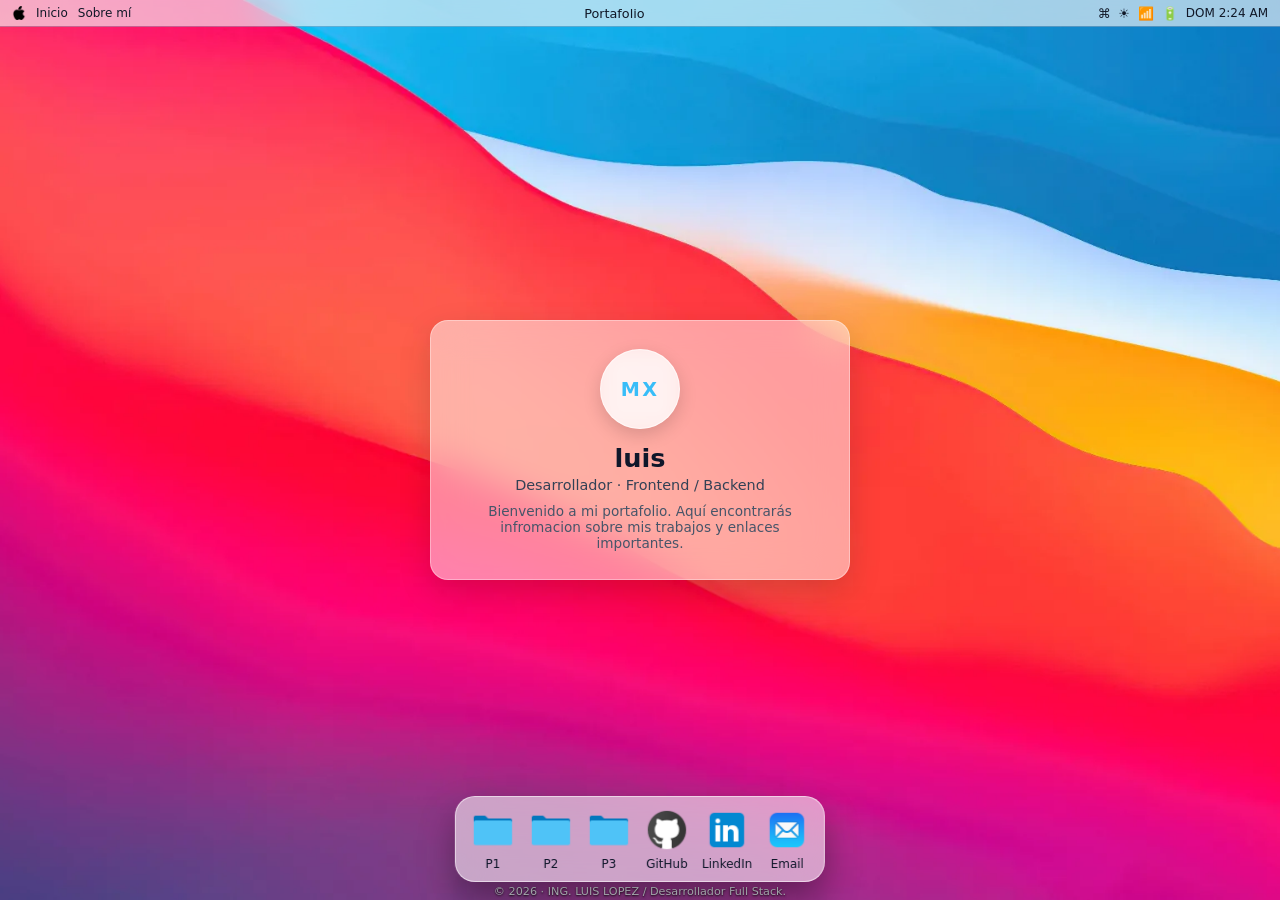
==== index.html @ 80c305e9 "Add files via upload" ====
<!DOCTYPE html>
<html lang="es">

<head>
    <meta charset="UTF-8" />
    <meta name="viewport" content="width=device-width, initial-scale=1.0" />
    <title>Portafolio - Ing. Luis Lopez</title>
    <link rel="stylesheet" href="style.css" />
</head>

<body>
    <div class="desktop">

        <!-- Barra superior tipo macOS (sin logos) -->
        <header class="menu-bar">
            <div class="menu-left">
                <span class="menu-logo"></span>
                <span class="menu-item">Inicio</span>
                <!-- 
                <span class="menu-item">Proyects</span> 
                -->
                <!-- botón que abre ventana "Sobre mí" -->
                <button class="menu-item menu-about-btn" type="button">
                    Sobre mí
                </button>
            </div>

            <div class="menu-center">
                <span class="menu-title">Portafolio</span>
            </div>

            <div class="menu-right">
                <span class="menu-icon">⌘</span>
                <span class="menu-icon">☀︎</span>
                <!--        <span id="theme-toggle" class="menu-icon" style="cursor:pointer;">☀︎</span> -->
                <span class="menu-icon">📶</span>
                <span class="menu-icon">🔋</span>
                <span id="clock" class="menu-clock"></span>
            </div>
        </header>

        <!-- Área central del escritorio -->
        <main class="desktop-area">
            <div class="profile-card">
                <div class="avatar">
                    <span>MX</span>
                </div>
                <h1 class="username">luis</h1>
                <p class="role">Desarrollador · Frontend / Backend</p>
                <p class="description">
                    Bienvenido a mi portafolio. Aquí encontrarás infromacion sobre mis trabajos
                    y enlaces importantes.
                </p>
            </div>
        </main>

        <!-- VENTANA: PROYECTO -->


        <section id="app-window-project" class="app-window hidden" data-window="project">
            <header class="app-window-header">
                <div class="traffic-lights">
                    <button class="traffic-btn app-window-btn-close"></button>
                    <button class="traffic-btn app-window-btn-min"></button>
                    <button class="traffic-btn app-window-btn-max"></button>
                </div>
                <div class="app-window-title">Proyecto</div>
            </header>
            <div class="app-window-body">
                <p>Contenido del proyecto...</p>
            </div>
        </section>



        <!-- -->
        <!-- VENTANA: SOBRE MÍ -->
        <section id="app-window-about" class="app-window hidden" data-window="about">
            <header class="app-window-header">
                <div class="traffic-lights">
                    <button class="traffic-btn app-window-btn-close"></button>
                    <button class="traffic-btn app-window-btn-min"></button>
                    <button class="traffic-btn app-window-btn-max"></button>
                </div>
                <div class="app-window-title">Sobre mí</div>
            </header>
            <div class="app-window-body">
                <p><strong>Hola, soy el Ingeniero Luis Lopez con 7 años de trayectoria en desarrollo de software
                        desde 2018.</strong></p>
                <p>
                    Soy Ingeniero en Sistemas con más de 7 años de experiencia en desarrollo de software, iniciando mi
                    trayectoria en 2018. Me desempeño como Desarrollador Full Stack, combinando diseño frontend,
                    programación backend y gestión de bases de datos tanto relacionales como no relacionales.
                    <br>
                    He trabajado en la creación y optimización de aplicaciones de distintas escalas, desde herramientas
                    internas hasta plataformas completas para usuarios finales. También cuento con experiencia en
                    entornos cloud y en el despliegue de soluciones escalables y seguras.
                    <br>
                    Familiarizado con metodologías ágiles como Scrum y Kanban, me adapto con facilidad a equipos
                    multidisciplinarios y a proyectos dinámicos. Me caracterizo por una mentalidad analítica orientada a
                    la resolución de problemas, el uso de buenas prácticas y la entrega de soluciones eficientes.
                    <br>
                    Mi objetivo es aportar tecnología que genere valor real, impulsando el crecimiento de los proyectos
                    mediante productos funcionales, modernos y de alto rendimiento.
                    <br>
                </p>


            </div>
        </section>

        <!-- Dock inferior tipo macOS -->
        <nav class="dock">
            <!-- Proyectos que abren la MISMA ventana -->
            <a class="dock-item open-project-window" href="#" data-project-id="p1">
                <span class="dock-icon">
                    <img src="carpeta.png">
                </span>

                <span class="dock-label">P1</span>
            </a>

            <a class="dock-item open-project-window" href="#" data-project-id="p2">
                <span class="dock-icon">
                    <img src="carpeta.png">
                </span>
                <span class="dock-label">P2</span>
            </a>

            <a class="dock-item open-project-window" href="#" data-project-id="p3">
                <span class="dock-icon">
                    <img src="carpeta.png">
                </span>
                <span class="dock-label">P3</span>
            </a>

            <a class="dock-item" href="https://github.com/Luis-Lopez-99" target="_blank">
                <span class="dock-icon">
                    <img src="hub2.png">
                </span>
                <span class="dock-label">GitHub</span>
            </a>

            <a class="dock-item" href="https://www.linkedin.com/in/luis-eduardo-lopez-ake-96a622184" target="_blank">
                 <span class="dock-icon">
                    <img src="linkedin.png">
                </span>
                <span class="dock-label">LinkedIn</span>
            </a>

            <a class="dock-item" href="mailto:luislopez.job99@gmail.com">
                 <span class="dock-icon">
                    <img src="correo.png">
                </span>
                <span class="dock-label">Email</span>
            </a>
        </nav>



    </div>

    <footer class="footer">
        © <span id="year"></span> · ING. LUIS LOPEZ / Desarrollador Full Stack.
    </footer>

    <script src="script.js"></script>
</body>

</html>
---- style.css ----
*,
*::before,
*::after {
  box-sizing: border-box;
  margin: 0;
  padding: 0;
}

:root {
  --text-main: #f9fafb;
  --text-muted: #e5e7eb;
  --shadow-strong: 0 18px 45px rgba(0, 0, 0, 0.8);
  --shadow-strong-active: 0 24px 60px rgba(0, 0, 0, 0.95);
  --glass-dark: rgba(15, 23, 42, 0.75);
  --glass-light: rgba(243, 244, 246, 0.65);
  --accent: #38bdf8;
  --dock-bg: rgba(15, 23, 42, 0.9);
}

html,
body {
  height: 100%;
}

body {
  font-family: system-ui, -apple-system, BlinkMacSystemFont, "SF Pro Text",
    "Segoe UI", sans-serif;
  color: var(--text-main);
  background: #020617;
}

.hidden {
  display: none;
}

/* Desktop completo */
.desktop {
  position: relative;
  min-height: 100vh;
  display: flex;
  flex-direction: column;

  /* Imagen de fondo FULL screen */
  background-image: url("fondo_optimized.webp");
  background-size: cover;        /* Ajusta la imagen siempre al tamaño completo */
  background-position: center;   /* Centra la parte más importante */
  background-repeat: no-repeat;  /* Evita repetición */
  background-attachment: fixed;  /* Mantiene el fondo fijo (opcional estilo macOS) */
}


/* Barra superior estilo macOS */
.menu-bar {
  position: fixed;
  top: 0;
  left: 0;
  right: 0;
  height: 26px;
  display: flex;
  align-items: center;
  justify-content: space-between;
  padding: 0 12px;
  font-size: 0.75rem;
  color: #111827;
  background: var(--glass-light);
  backdrop-filter: blur(16px);
  -webkit-backdrop-filter: blur(16px);
  box-shadow: 0 1px 0 rgba(148, 163, 184, 0.5);
  z-index: 20;
}

.menu-left,
.menu-center,
.menu-right {
  display: flex;
  align-items: center;
}

.menu-left {
  gap: 10px;
}

.menu-center {
  flex: 1;
  justify-content: center;
  pointer-events: none;
}

.menu-right {
  gap: 8px;
}

.menu-logo {
  width: 14px;            /* ajusta el tamaño como quieras */
  height: 14px;
  background-image: url("icono.png");
  background-size: cover;
  background-position: center;
  background-repeat: no-repeat;
  border-radius: 4px;     /* quítale lo redondo, o ponlo 50% si quieres redondo */
  box-shadow: none;       /* puedes dejar sombra si quieres */
}
.menu-item {
  cursor: default;
  user-select: none;
  background: none;
  border: none;
  color: #111827;
  font: inherit;
  padding: 0;
}

.menu-item.menu-about-btn {
  cursor: pointer;
}

.menu-title {
  font-weight: 500;
  font-size: 0.8rem;
  color: #111827;
}

.menu-icon {
  font-size: 0.8rem;
}

.menu-clock {
  font-variant-numeric: tabular-nums;
}

/* Área central del escritorio */
.desktop-area {
  flex: 1;
  display: flex;
  align-items: center;
  justify-content: center;
  padding-top: 80px;
  padding-bottom: 80px;
}

/* Tarjeta central con info */
/* Profile Card clara estilo Big Sur */
.profile-card {
  background: rgba(255, 255, 255, 0.50);
  backdrop-filter: blur(18px);
  -webkit-backdrop-filter: blur(18px);

  padding: 28px 32px;
  border-radius: 18px;
  box-shadow: 0 12px 32px rgba(0,0,0,0.15);
  border: 1px solid rgba(255, 255, 255, 0.35);
  max-width: 420px;
  text-align: center;

  color: #111827; /* Texto oscuro */
}


/* Avatar claro */
.avatar {
  width: 80px;
  height: 80px;
  margin: 0 auto 14px;
  border-radius: 999px;
  border: 1px solid rgba(255, 255, 255, 0.6);

  background: rgba(255, 255, 255, 0.7);
  backdrop-filter: blur(10px);
  -webkit-backdrop-filter: blur(10px);
  
  box-shadow: 0 6px 18px rgba(0,0,0,0.15);
  display: flex;
  align-items: center;
  justify-content: center;
}



.avatar span {
  font-size: 1.2rem;
  letter-spacing: 0.12em;
  text-transform: uppercase;
  color: var(--accent);
  font-weight: 600;
}

.username {
  font-size: 1.6rem;
  margin-bottom: 4px;
  color: #0f172a; /* gris muy oscuro */
  font-weight: 600;
}

.role {
  font-size: 0.9rem;
  color: #334155; /* gris suave */
  margin-bottom: 10px;
}

.description {
  font-size: 0.85rem;
  color: #475569; /* gris intermedio */
}


/* Ventanas tipo macOS */
/* Ventana clara estilo macOS Big Sur */
.app-window {
  position: fixed;
  top: 50%;
  left: 50%;
  transform: translate(-50%, -50%);
  width: min(640px, 90vw);

  /* Opción A clara */
  background: rgba(255, 255, 255, 0.55);
  backdrop-filter: blur(20px);
  -webkit-backdrop-filter: blur(20px);

  border-radius: 14px;
  border: 1px solid rgba(255, 255, 255, 0.35);
  box-shadow: 0 12px 32px rgba(0, 0, 0, 0.25);

  overflow: hidden;
  z-index: 25;
  transition: box-shadow 0.15s, border-color 0.15s;
}


.app-window.active {
  box-shadow: var(--shadow-strong-active);
  border-color: var(--accent);
}

/* Header claro con transparencia */
.app-window-header {
  display: flex;
  align-items: center;
  justify-content: space-between;
  padding: 6px 12px;

  background: rgba(255, 255, 255, 0.35);
  backdrop-filter: blur(25px);
  -webkit-backdrop-filter: blur(25px);

  border-bottom: 1px solid rgba(255, 255, 255, 0.35);
  cursor: move;
}


.traffic-lights {
  display: flex;
  align-items: center;
  gap: 6px;
}

.traffic-btn {
  width: 11px;
  height: 11px;
  border-radius: 999px;
  border: none;
  padding: 0;
  cursor: pointer;
}

.app-window-btn-close {
  background: #f87171;
}

.app-window-btn-min {
  background: #fbbf24;
}

.app-window-btn-max {
  background: #34d399;
}

.app-window-title {
  flex: 1;
  text-align: center;
  font-size: 0.8rem;
  color: #e5e7eb;
  pointer-events: none;
}

.app-window-body {
  padding: 18px 20px 22px;
  font-size: 0.9rem;
  color: #1f2937; /* gris oscuro elegante */
  line-height: 1.5;
}


/* Minimizada (estado final) */
.app-window.minimized {
  display: none;
}

/* Animación de minimizar */
.app-window.anim-minimize {
  transform: translate(-50%, -50%) scale(0.85) translateY(40px);
  opacity: 0;
  transition: transform 0.18s ease-in, opacity 0.18s ease-in;
}

/* Maximizadas */
.app-window.maximized {
  width: 100vw !important;
  height: calc(100vh - 40px) !important;
  top: 40px !important;
  left: 0 !important;
  transform: none !important;
  border-radius: 0 !important;
}

/* Mientras se arrastra */
.app-window.dragging {
  transition: none !important;
}
/* Dock claro estilo Big Sur */
.dock {
  position: fixed;
  bottom: 18px;
  left: 50%;
  transform: translateX(-50%);
  padding: 10px 14px;
  border-radius: 20px;

  background: rgba(255, 255, 255, 0.55);
  backdrop-filter: blur(22px);
  -webkit-backdrop-filter: blur(22px);

  border: 1px solid rgba(255, 255, 255, 0.55);
  display: flex;
  align-items: flex-end;
  gap: 12px;
  box-shadow: 0 18px 35px rgba(0, 0, 0, 0.35);
  z-index: 15;
}

.dock-item {
  display: flex;
  flex-direction: column;
  align-items: center;
  gap: 4px;
  text-decoration: none;
  color: #0f172a; /* texto oscuro */
  font-size: 0.75rem;
  transition: transform 0.15s ease-out, color 0.15s ease-out;
}

.dock-icon {
  width: 46px;
  height: 46px;
  border-radius: 12px;    /* opcional: puedes cambiarlo según el icono */
  display: flex;
  align-items: center;
  justify-content: center;
  background: transparent;   /* ← elimina el fondo */
  border: none;              /* ← elimina el borde */
  padding: 0;
}


.dock-item:hover {
  transform: translateY(-10px) scale(1.08);
  color: #2563eb; /* azul macOS */
}

/* Footer */
.footer {
  position: fixed;
  bottom: 2px;
  left: 0;
  right: 0;
  text-align: center;
  font-size: 0.7rem;
  color: #d1d5db;
  text-shadow: 0 1px 2px rgba(0, 0, 0, 0.9);
}

/* Responsivo */
@media (max-width: 640px) {
  .menu-bar {
    font-size: 0.7rem;
    padding: 0 8px;
  }

  .profile-card {
    margin: 0 16px;
    padding: 22px 18px;
  }

  .dock {
    padding: 8px 10px;
  }

  .dock-icon {
    width: 40px;
    height: 40px;
  }

  .username {
    font-size: 1.4rem;
  }
}


.dock-icon img {
  width: 100%;
  height: 100%;
  object-fit: contain;   /* o "cover" si quieres que llene el cuadro */
  border-radius: 8px;/* opcional */
  pointer-events: none;  /* evita clics raros */
}
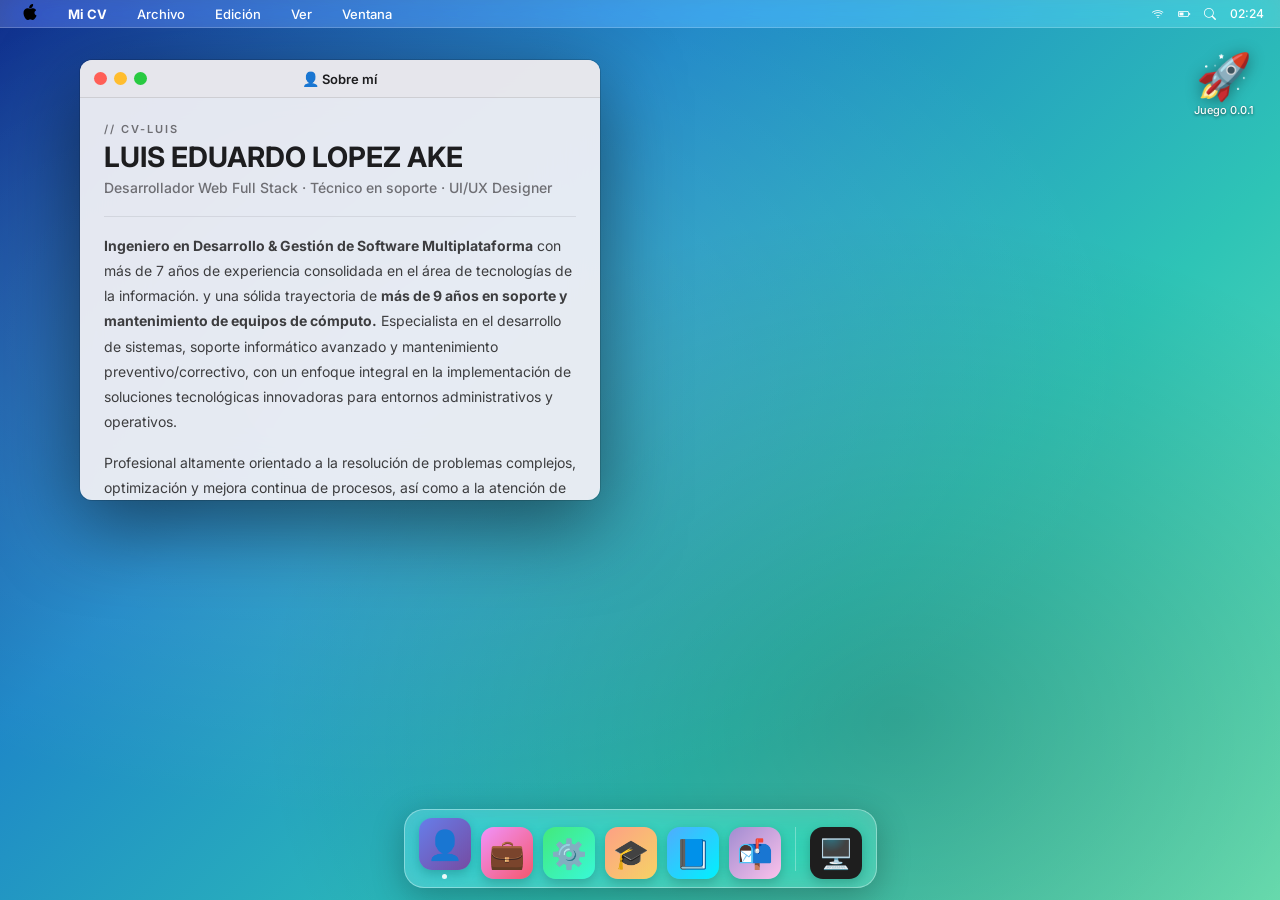
==== commit 769df451: "upgrade index" ====
--- a/index.html
+++ b/index.html
@@ -1,170 +1,2111 @@
-<!DOCTYPE html>
-<html lang="es">
-
-<head>
-    <meta charset="UTF-8" />
-    <meta name="viewport" content="width=device-width, initial-scale=1.0" />
-    <title>Portafolio - Ing. Luis Lopez</title>
-    <link rel="stylesheet" href="style.css" />
-</head>
-
-<body>
-    <div class="desktop">
-
-        <!-- Barra superior tipo macOS (sin logos) -->
-        <header class="menu-bar">
-            <div class="menu-left">
-                <span class="menu-logo"></span>
-                <span class="menu-item">Inicio</span>
-                <!-- 
-                <span class="menu-item">Proyects</span> 
-                -->
-                <!-- botón que abre ventana "Sobre mí" -->
-                <button class="menu-item menu-about-btn" type="button">
-                    Sobre mí
-                </button>
-            </div>
-
-            <div class="menu-center">
-                <span class="menu-title">Portafolio</span>
-            </div>
-
-            <div class="menu-right">
-                <span class="menu-icon">⌘</span>
-                <span class="menu-icon">☀︎</span>
-                <!--        <span id="theme-toggle" class="menu-icon" style="cursor:pointer;">☀︎</span> -->
-                <span class="menu-icon">📶</span>
-                <span class="menu-icon">🔋</span>
-                <span id="clock" class="menu-clock"></span>
-            </div>
-        </header>
-
-        <!-- Área central del escritorio -->
-        <main class="desktop-area">
-            <div class="profile-card">
-                <div class="avatar">
-                    <span>MX</span>
-                </div>
-                <h1 class="username">luis</h1>
-                <p class="role">Desarrollador · Frontend / Backend</p>
-                <p class="description">
-                    Bienvenido a mi portafolio. Aquí encontrarás infromacion sobre mis trabajos
-                    y enlaces importantes.
-                </p>
-            </div>
-        </main>
-
-        <!-- VENTANA: PROYECTO -->
-
-
-        <section id="app-window-project" class="app-window hidden" data-window="project">
-            <header class="app-window-header">
-                <div class="traffic-lights">
-                    <button class="traffic-btn app-window-btn-close"></button>
-                    <button class="traffic-btn app-window-btn-min"></button>
-                    <button class="traffic-btn app-window-btn-max"></button>
-                </div>
-                <div class="app-window-title">Proyecto</div>
-            </header>
-            <div class="app-window-body">
-                <p>Contenido del proyecto...</p>
-            </div>
-        </section>
-
-
-
-        <!-- -->
-        <!-- VENTANA: SOBRE MÍ -->
-        <section id="app-window-about" class="app-window hidden" data-window="about">
-            <header class="app-window-header">
-                <div class="traffic-lights">
-                    <button class="traffic-btn app-window-btn-close"></button>
-                    <button class="traffic-btn app-window-btn-min"></button>
-                    <button class="traffic-btn app-window-btn-max"></button>
-                </div>
-                <div class="app-window-title">Sobre mí</div>
-            </header>
-            <div class="app-window-body">
-                <p><strong>Hola, soy el Ingeniero Luis Lopez con 7 años de trayectoria en desarrollo de software
-                        desde 2018.</strong></p>
-                <p>
-                    Soy Ingeniero en Sistemas con más de 7 años de experiencia en desarrollo de software, iniciando mi
-                    trayectoria en 2018. Me desempeño como Desarrollador Full Stack, combinando diseño frontend,
-                    programación backend y gestión de bases de datos tanto relacionales como no relacionales.
-                    <br>
-                    He trabajado en la creación y optimización de aplicaciones de distintas escalas, desde herramientas
-                    internas hasta plataformas completas para usuarios finales. También cuento con experiencia en
-                    entornos cloud y en el despliegue de soluciones escalables y seguras.
-                    <br>
-                    Familiarizado con metodologías ágiles como Scrum y Kanban, me adapto con facilidad a equipos
-                    multidisciplinarios y a proyectos dinámicos. Me caracterizo por una mentalidad analítica orientada a
-                    la resolución de problemas, el uso de buenas prácticas y la entrega de soluciones eficientes.
-                    <br>
-                    Mi objetivo es aportar tecnología que genere valor real, impulsando el crecimiento de los proyectos
-                    mediante productos funcionales, modernos y de alto rendimiento.
-                    <br>
-                </p>
-
-
-            </div>
-        </section>
-
-        <!-- Dock inferior tipo macOS -->
-        <nav class="dock">
-            <!-- Proyectos que abren la MISMA ventana -->
-            <a class="dock-item open-project-window" href="#" data-project-id="p1">
-                <span class="dock-icon">
-                    <img src="carpeta.png">
-                </span>
-
-                <span class="dock-label">P1</span>
-            </a>
-
-            <a class="dock-item open-project-window" href="#" data-project-id="p2">
-                <span class="dock-icon">
-                    <img src="carpeta.png">
-                </span>
-                <span class="dock-label">P2</span>
-            </a>
-
-            <a class="dock-item open-project-window" href="#" data-project-id="p3">
-                <span class="dock-icon">
-                    <img src="carpeta.png">
-                </span>
-                <span class="dock-label">P3</span>
-            </a>
-
-            <a class="dock-item" href="https://github.com/Luis-Lopez-99" target="_blank">
-                <span class="dock-icon">
-                    <img src="hub2.png">
-                </span>
-                <span class="dock-label">GitHub</span>
-            </a>
-
-            <a class="dock-item" href="https://www.linkedin.com/in/luis-eduardo-lopez-ake-96a622184" target="_blank">
-                 <span class="dock-icon">
-                    <img src="linkedin.png">
-                </span>
-                <span class="dock-label">LinkedIn</span>
-            </a>
-
-            <a class="dock-item" href="mailto:luislopez.job99@gmail.com">
-                 <span class="dock-icon">
-                    <img src="correo.png">
-                </span>
-                <span class="dock-label">Email</span>
-            </a>
-        </nav>
-
-
-
-    </div>
-
-    <footer class="footer">
-        © <span id="year"></span> · ING. LUIS LOPEZ / Desarrollador Full Stack.
-    </footer>
-
-    <script src="script.js"></script>
-</body>
-
+<!DOCTYPE html>
+<html lang="es">
+
+<head>
+  <meta charset="UTF-8" />
+  <meta name="viewport" content="width=device-width, initial-scale=1.0, maximum-scale=1.0" />
+  <title>Mi CV — macOS</title>
+  <link href="https://fonts.googleapis.com/css2?family=Inter:wght@300;400;500;600;700;800&display=swap"
+    rel="stylesheet" />
+  <link href="https://cdn.jsdelivr.net/npm/bootstrap-icons@1.11.3/font/bootstrap-icons.min.css" rel="stylesheet" />
+  <style>
+    * {
+      margin: 0;
+      padding: 0;
+      box-sizing: border-box;
+      -webkit-tap-highlight-color: transparent;
+    }
+
+    body {
+      font-family: 'Inter', -apple-system, BlinkMacSystemFont, sans-serif;
+      background: #1d1d1f;
+      height: 100dvh;
+      overflow: hidden;
+      display: flex;
+      flex-direction: column;
+    }
+
+    /* ══════════════════════════════
+     WALLPAPER
+  ══════════════════════════════ */
+    .wallpaper {
+      position: fixed;
+      inset: 0;
+      background: linear-gradient(135deg, #0b2a8a, #1e88c7, #2ec4b6, #6ee7b7);
+      z-index: 0;
+    }
+
+    .wallpaper::after {
+      content: '';
+      position: absolute;
+      inset: 0;
+      background: radial-gradient(ellipse at 30% 40%, rgba(255, 255, 255, 0.15) 0%, transparent 60%),
+        radial-gradient(ellipse at 70% 80%, rgba(0, 0, 0, 0.2) 0%, transparent 50%);
+    }
+
+    /* ══════════════════════════════
+     MENU BAR (desktop)
+  ══════════════════════════════ */
+    .menubar {
+      position: relative;
+      z-index: 1000;
+      background: rgba(255, 255, 255, 0.18);
+      backdrop-filter: blur(20px) saturate(180%);
+      -webkit-backdrop-filter: blur(20px) saturate(180%);
+      border-bottom: 1px solid rgba(255, 255, 255, 0.2);
+      height: 28px;
+      display: flex;
+      align-items: center;
+      justify-content: space-between;
+      padding: 0 16px;
+      color: white;
+      font-size: 13px;
+      font-weight: 500;
+      flex-shrink: 0;
+    }
+
+    .menubar-left {
+      display: flex;
+      align-items: center;
+      gap: 18px;
+    }
+
+    .menubar-right {
+      display: flex;
+      align-items: center;
+      gap: 14px;
+      font-size: 12px;
+    }
+
+    .menubar-item {
+      cursor: default;
+      padding: 2px 6px;
+      border-radius: 4px;
+      transition: background 0.15s;
+      white-space: nowrap;
+    }
+
+    .menubar-item:hover {
+      background: rgba(255, 255, 255, 0.2);
+    }
+
+    .menubar-item.bold {
+      font-weight: 700;
+    }
+
+    #clock {
+      font-size: 12px;
+      font-weight: 500;
+    }
+
+    /* ══════════════════════════════
+     DESKTOP AREA
+  ══════════════════════════════ */
+    .desktop {
+      position: relative;
+      z-index: 1;
+      flex: 1;
+      overflow: hidden;
+    }
+
+    /* Desktop icons (visible on desktop only) */
+    .desktop-icons {
+      position: absolute;
+      top: 20px;
+      right: 20px;
+      display: flex;
+      flex-direction: column;
+      gap: 10px;
+      align-items: center;
+    }
+
+    .desktop-icon {
+      display: flex;
+      flex-direction: column;
+      align-items: center;
+      gap: 4px;
+      cursor: pointer;
+      padding: 6px;
+      border-radius: 8px;
+      transition: background 0.15s;
+      width: 72px;
+    }
+
+    .desktop-icon:hover {
+      background: rgba(255, 255, 255, 0.15);
+    }
+
+    .desktop-icon:active {
+      background: rgba(255, 255, 255, 0.25);
+    }
+
+    .desktop-icon .icon-img {
+      font-size: 2.8rem;
+      line-height: 1;
+      filter: drop-shadow(0 2px 8px rgba(0, 0, 0, 0.4));
+    }
+
+    .desktop-icon .icon-label {
+      font-size: 11px;
+      color: white;
+      text-shadow: 0 1px 3px rgba(0, 0, 0, 0.6);
+      text-align: center;
+      font-weight: 500;
+    }
+
+    /* ══════════════════════════════
+     WINDOWS (desktop)
+  ══════════════════════════════ */
+    .window {
+      position: absolute;
+      background: rgba(240, 240, 245, 0.95);
+      backdrop-filter: blur(30px);
+      -webkit-backdrop-filter: blur(30px);
+      border-radius: 12px;
+      box-shadow: 0 20px 60px rgba(0, 0, 0, 0.4), 0 0 0 1px rgba(0, 0, 0, 0.1);
+      min-width: 320px;
+      min-height: 200px;
+      display: none;
+      flex-direction: column;
+      z-index: 100;
+      overflow: hidden;
+    }
+
+    .window.active {
+      display: flex;
+    }
+
+    .window.focused {
+      z-index: 200;
+      box-shadow: 0 25px 80px rgba(0, 0, 0, 0.5), 0 0 0 1px rgba(0, 0, 0, 0.15);
+    }
+
+    .win-titlebar {
+      background: rgba(230, 230, 235, 0.9);
+      border-bottom: 1px solid rgba(0, 0, 0, 0.1);
+      padding: 10px 14px;
+      display: flex;
+      align-items: center;
+      gap: 10px;
+      cursor: move;
+      border-radius: 12px 12px 0 0;
+      flex-shrink: 0;
+    }
+
+    .win-controls {
+      display: flex;
+      gap: 7px;
+      flex-shrink: 0;
+    }
+
+    .win-btn {
+      width: 13px;
+      height: 13px;
+      border-radius: 50%;
+      border: none;
+      cursor: pointer;
+      display: flex;
+      align-items: center;
+      justify-content: center;
+      font-size: 8px;
+      color: transparent;
+      transition: color 0.1s;
+    }
+
+    .win-btn:hover {
+      color: rgba(0, 0, 0, 0.5);
+    }
+
+    .win-btn.close {
+      background: #ff5f57;
+    }
+
+    .win-btn.minimize {
+      background: #ffbd2e;
+    }
+
+    .win-btn.maximize {
+      background: #28ca41;
+      cursor: pointer;
+    }
+
+    /* Maximized window */
+    .window.maximized {
+      position: fixed !important;
+      inset: 28px 0 80px 0 !important;
+      width: 100% !important;
+      height: calc(100% - 108px) !important;
+      border-radius: 0 !important;
+      box-shadow: 0 20px 60px rgba(0, 0, 0, 0.4) !important;
+    }
+
+    .window.maximized .win-resize {
+      display: none;
+    }
+
+    .window.focused.maximized {
+      z-index: 300 !important;
+    }
+
+    .win-title {
+      flex: 1;
+      text-align: center;
+      font-size: 13px;
+      font-weight: 600;
+      color: #1d1d1f;
+    }
+
+    .win-icon {
+      font-size: 14px;
+    }
+
+    .win-body {
+      flex: 1;
+      overflow-y: auto;
+      padding: 24px;
+      color: #1d1d1f;
+    }
+
+    .win-body::-webkit-scrollbar {
+      width: 5px;
+    }
+
+    .win-body::-webkit-scrollbar-track {
+      background: transparent;
+    }
+
+    .win-body::-webkit-scrollbar-thumb {
+      background: rgba(0, 0, 0, 0.2);
+      border-radius: 3px;
+    }
+
+    .win-resize {
+      position: absolute;
+      bottom: 0;
+      right: 0;
+      width: 16px;
+      height: 16px;
+      cursor: se-resize;
+    }
+
+    /* ══════════════════════════════
+     DOCK (desktop)
+  ══════════════════════════════ */
+    .dock-wrapper {
+      position: relative;
+      z-index: 1000;
+      display: flex;
+      justify-content: center;
+      padding: 8px 0 12px;
+      flex-shrink: 0;
+    }
+
+    .dock {
+      background: rgba(255, 255, 255, 0.2);
+      backdrop-filter: blur(20px) saturate(180%);
+      -webkit-backdrop-filter: blur(20px) saturate(180%);
+      border: 1px solid rgba(255, 255, 255, 0.35);
+      border-radius: 20px;
+      padding: 8px 14px;
+      display: flex;
+      align-items: flex-end;
+      gap: 10px;
+      box-shadow: 0 8px 32px rgba(0, 0, 0, 0.25);
+    }
+
+    .dock-item {
+      display: flex;
+      flex-direction: column;
+      align-items: center;
+      gap: 4px;
+      cursor: pointer;
+      position: relative;
+      transition: transform 0.15s;
+    }
+
+    .dock-item:hover {
+      transform: translateY(-8px) scale(1.15);
+    }
+
+    .dock-item:hover .dock-tooltip {
+      opacity: 1;
+      transform: translateX(-50%) translateY(-4px);
+    }
+
+    .dock-item:active {
+      transform: translateY(-4px) scale(1.05);
+    }
+
+    .dock-icon {
+      width: 52px;
+      height: 52px;
+      border-radius: 13px;
+      display: flex;
+      align-items: center;
+      justify-content: center;
+      font-size: 1.8rem;
+      box-shadow: 0 4px 12px rgba(0, 0, 0, 0.2);
+      transition: box-shadow 0.2s;
+    }
+
+    .dock-item:hover .dock-icon {
+      box-shadow: 0 8px 24px rgba(0, 0, 0, 0.3);
+    }
+
+    .dock-dot {
+      width: 5px;
+      height: 5px;
+      border-radius: 50%;
+      background: rgba(255, 255, 255, 0.9);
+      display: none;
+    }
+
+    .dock-dot.visible {
+      display: block;
+    }
+
+    .dock-tooltip {
+      position: absolute;
+      bottom: calc(100% + 12px);
+      left: 50%;
+      transform: translateX(-50%) translateY(0);
+      background: rgba(30, 30, 30, 0.85);
+      color: white;
+      font-size: 11px;
+      font-weight: 600;
+      padding: 4px 10px;
+      border-radius: 6px;
+      white-space: nowrap;
+      opacity: 0;
+      pointer-events: none;
+      transition: opacity 0.15s, transform 0.15s;
+    }
+
+    .dock-sep {
+      width: 1px;
+      height: 44px;
+      background: rgba(255, 255, 255, 0.3);
+      margin: 0 4px;
+      align-self: center;
+    }
+
+    /* ══════════════════════════════
+     SHARED CONTENT STYLES
+  ══════════════════════════════ */
+    .win-section-label {
+      font-size: 11px;
+      font-weight: 600;
+      color: #6e6e73;
+      letter-spacing: 2px;
+      text-transform: uppercase;
+      margin-bottom: 6px;
+    }
+
+    .win-h1 {
+      font-size: 28px;
+      font-weight: 700;
+      color: #1d1d1f;
+      line-height: 1.1;
+      margin-bottom: 6px;
+    }
+
+    .win-h1 span {
+      background: linear-gradient(135deg, #667eea, #f5576c);
+      -webkit-background-clip: text;
+      -webkit-text-fill-color: transparent;
+    }
+
+    .win-role {
+      font-size: 14px;
+      color: #6e6e73;
+      margin-bottom: 20px;
+      font-weight: 500;
+    }
+
+    .win-about-text {
+      font-size: 14px;
+      color: #3d3d3f;
+      line-height: 1.8;
+      margin-bottom: 16px;
+    }
+
+    .win-divider {
+      height: 1px;
+      background: rgba(0, 0, 0, 0.08);
+      margin: 16px 0;
+    }
+
+    .win-subtitle {
+      font-size: 18px;
+      font-weight: 700;
+      color: #1d1d1f;
+      margin-bottom: 14px;
+    }
+
+    .contact-chip {
+      display: inline-flex;
+      align-items: center;
+      gap: 6px;
+      background: rgba(0, 0, 0, 0.06);
+      border-radius: 20px;
+      padding: 6px 14px;
+      font-size: 12px;
+      font-weight: 500;
+      color: #1d1d1f;
+      margin: 4px;
+      text-decoration: none;
+    }
+
+    .contact-chip i {
+      color: #667eea;
+    }
+
+    .contact-chip:hover {
+      background: rgba(102, 126, 234, 0.12);
+    }
+
+    .exp-card {
+      background: white;
+      border-radius: 10px;
+      padding: 16px;
+      margin-bottom: 12px;
+      border: 1px solid rgba(0, 0, 0, 0.06);
+      box-shadow: 0 1px 4px rgba(0, 0, 0, 0.04);
+    }
+
+    .exp-header-row {
+      display: flex;
+      justify-content: space-between;
+      align-items: flex-start;
+      margin-bottom: 4px;
+      gap: 8px;
+      flex-wrap: wrap;
+    }
+
+    .exp-job-title {
+      font-size: 15px;
+      font-weight: 700;
+      color: #1d1d1f;
+    }
+
+    .exp-badge {
+      font-size: 10px;
+      font-weight: 600;
+      background: linear-gradient(135deg, #667eea, #764ba2);
+      color: white;
+      padding: 3px 10px;
+      border-radius: 20px;
+      white-space: nowrap;
+    }
+
+    .exp-company-row {
+      font-size: 12px;
+      color: #6e6e73;
+      margin-bottom: 8px;
+    }
+
+    .exp-desc {
+      font-size: 13px;
+      color: #3d3d3f;
+      line-height: 1.7;
+      margin-bottom: 10px;
+    }
+
+    .tech-pills {
+      display: flex;
+      flex-wrap: wrap;
+      gap: 5px;
+    }
+
+    .tech-pill {
+      font-size: 11px;
+      font-weight: 500;
+      background: rgba(102, 126, 234, 0.1);
+      color: #5a52d5;
+      padding: 3px 10px;
+      border-radius: 20px;
+    }
+
+    .skill-row {
+      margin-bottom: 14px;
+    }
+
+    .skill-top {
+      display: flex;
+      justify-content: space-between;
+      margin-bottom: 6px;
+    }
+
+    .skill-name {
+      font-size: 13px;
+      font-weight: 600;
+      color: #1d1d1f;
+    }
+
+    .skill-val {
+      font-size: 12px;
+      color: #6e6e73;
+      font-weight: 500;
+    }
+
+    .skill-track {
+      height: 6px;
+      background: rgba(0, 0, 0, 0.08);
+      border-radius: 3px;
+      overflow: hidden;
+    }
+
+    .skill-prog {
+      height: 100%;
+      border-radius: 3px;
+      background: linear-gradient(90deg, #667eea, #f5576c);
+      transition: width 1s ease;
+    }
+
+    .skills-grid {
+      display: grid;
+      grid-template-columns: 1fr 1fr;
+      gap: 10px;
+      margin-top: 16px;
+    }
+
+    .soft-skill {
+      background: white;
+      border-radius: 10px;
+      padding: 12px;
+      text-align: center;
+      border: 1px solid rgba(0, 0, 0, 0.06);
+      font-size: 12px;
+      font-weight: 600;
+      color: #3d3d3f;
+    }
+
+    .soft-skill .icon {
+      font-size: 1.4rem;
+      display: block;
+      margin-bottom: 4px;
+    }
+
+    .edu-card {
+      background: white;
+      border-radius: 10px;
+      padding: 16px;
+      margin-bottom: 10px;
+      border: 1px solid rgba(0, 0, 0, 0.06);
+      display: flex;
+      gap: 14px;
+      align-items: flex-start;
+    }
+
+    .edu-icon {
+      width: 42px;
+      height: 42px;
+      border-radius: 10px;
+      background: linear-gradient(135deg, #667eea, #764ba2);
+      display: flex;
+      align-items: center;
+      justify-content: center;
+      font-size: 1.3rem;
+      flex-shrink: 0;
+    }
+
+    .edu-degree {
+      font-size: 14px;
+      font-weight: 700;
+      color: #1d1d1f;
+    }
+
+    .edu-school {
+      font-size: 12px;
+      color: #6e6e73;
+      margin: 2px 0;
+    }
+
+    .edu-year {
+      display: inline-block;
+      font-size: 10px;
+      font-weight: 600;
+      background: rgba(102, 126, 234, 0.1);
+      color: #5a52d5;
+      padding: 2px 8px;
+      border-radius: 20px;
+      margin-top: 4px;
+    }
+
+    .project-card {
+      background: white;
+      border-radius: 12px;
+      overflow: hidden;
+      margin-bottom: 12px;
+      border: 1px solid rgba(0, 0, 0, 0.06);
+      box-shadow: 0 1px 4px rgba(0, 0, 0, 0.04);
+    }
+
+    .project-banner {
+      height: 90px;
+      display: flex;
+      align-items: center;
+      justify-content: center;
+      font-size: 3rem;
+    }
+
+    .project-body {
+      padding: 14px;
+    }
+
+    .project-name {
+      font-size: 15px;
+      font-weight: 700;
+      margin-bottom: 4px;
+    }
+
+    .project-desc {
+      font-size: 12px;
+      color: #6e6e73;
+      line-height: 1.6;
+      margin-bottom: 10px;
+    }
+
+    .project-links {
+      display: flex;
+      gap: 8px;
+    }
+
+    .proj-link {
+      font-size: 11px;
+      font-weight: 600;
+      padding: 5px 12px;
+      border-radius: 20px;
+      text-decoration: none;
+      display: inline-flex;
+      align-items: center;
+      gap: 4px;
+    }
+
+    .proj-link.demo {
+      background: linear-gradient(135deg, #667eea, #764ba2);
+      color: white;
+    }
+
+    .proj-link.code {
+      background: rgba(0, 0, 0, 0.06);
+      color: #1d1d1f;
+    }
+
+    .contact-grid {
+      display: grid;
+      grid-template-columns: 1fr 1fr;
+      gap: 10px;
+      margin-bottom: 20px;
+    }
+
+    .contact-card {
+      background: white;
+      border-radius: 12px;
+      padding: 16px;
+      text-align: center;
+      border: 1px solid rgba(0, 0, 0, 0.06);
+      text-decoration: none;
+      color: #1d1d1f;
+      transition: transform 0.15s, box-shadow 0.15s;
+    }
+
+    .contact-card:hover {
+      transform: translateY(-2px);
+      box-shadow: 0 6px 20px rgba(0, 0, 0, 0.1);
+    }
+
+    .contact-card .c-icon {
+      font-size: 1.8rem;
+      margin-bottom: 6px;
+      display: block;
+    }
+
+    .contact-card .c-label {
+      font-size: 11px;
+      font-weight: 600;
+      color: #6e6e73;
+    }
+
+    .contact-card .c-value {
+      font-size: 11px;
+      font-weight: 700;
+      word-break: break-all;
+    }
+
+    /* ══════════════════════════════
+     NOTIFICATION
+  ══════════════════════════════ */
+    .notification {
+      position: fixed;
+      top: 40px;
+      right: 20px;
+      background: rgba(240, 240, 245, 0.96);
+      backdrop-filter: blur(20px);
+      border-radius: 14px;
+      padding: 14px 16px;
+      width: 280px;
+      box-shadow: 0 8px 30px rgba(0, 0, 0, 0.3);
+      z-index: 9999;
+      display: flex;
+      gap: 12px;
+      align-items: flex-start;
+      transform: translateX(340px);
+      transition: transform 0.4s cubic-bezier(0.34, 1.56, 0.64, 1);
+      border: 1px solid rgba(0, 0, 0, 0.08);
+    }
+
+    .notification.show {
+      transform: translateX(0);
+    }
+
+    .notif-icon {
+      width: 36px;
+      height: 36px;
+      border-radius: 9px;
+      background: linear-gradient(135deg, #667eea, #764ba2);
+      display: flex;
+      align-items: center;
+      justify-content: center;
+      font-size: 1.2rem;
+      flex-shrink: 0;
+    }
+
+    .notif-app {
+      font-size: 11px;
+      font-weight: 700;
+      color: #6e6e73;
+      margin-bottom: 2px;
+    }
+
+    .notif-title {
+      font-size: 13px;
+      font-weight: 700;
+      color: #1d1d1f;
+    }
+
+    .notif-body {
+      font-size: 12px;
+      color: #6e6e73;
+    }
+
+    /* ══════════════════════════════
+     SPOTLIGHT
+  ══════════════════════════════ */
+    .spotlight-overlay {
+      position: fixed;
+      inset: 0;
+      background: rgba(0, 0, 0, 0.4);
+      z-index: 5000;
+      display: none;
+      align-items: flex-start;
+      justify-content: center;
+      padding-top: 15vh;
+    }
+
+    .spotlight-overlay.show {
+      display: flex;
+    }
+
+    .spotlight-box {
+      background: rgba(240, 240, 245, 0.92);
+      backdrop-filter: blur(40px);
+      border-radius: 14px;
+      width: min(600px, 92vw);
+      overflow: hidden;
+      box-shadow: 0 20px 60px rgba(0, 0, 0, 0.5);
+    }
+
+    .spotlight-input {
+      width: 100%;
+      background: transparent;
+      border: none;
+      outline: none;
+      padding: 16px 20px;
+      font-size: 20px;
+      font-weight: 400;
+      color: #1d1d1f;
+      font-family: inherit;
+    }
+
+    .spotlight-results {
+      border-top: 1px solid rgba(0, 0, 0, 0.1);
+      padding: 8px;
+    }
+
+    .spotlight-result {
+      display: flex;
+      align-items: center;
+      gap: 12px;
+      padding: 10px 12px;
+      border-radius: 8px;
+      cursor: pointer;
+      font-size: 14px;
+      font-weight: 500;
+    }
+
+    .spotlight-result:hover,
+    .spotlight-result.active {
+      background: linear-gradient(135deg, #667eea, #764ba2);
+      color: white;
+    }
+
+    .sr-icon {
+      font-size: 1.4rem;
+    }
+
+    /* ══════════════════════════════
+     MOBILE — iOS STYLE
+  ══════════════════════════════ */
+    /* Status bar for mobile */
+    .ios-statusbar {
+      display: none;
+      position: relative;
+      z-index: 1000;
+      background: rgba(255, 255, 255, 0.15);
+      backdrop-filter: blur(20px);
+      -webkit-backdrop-filter: blur(20px);
+      height: 44px;
+      flex-shrink: 0;
+      padding: 0 20px;
+      align-items: center;
+      justify-content: space-between;
+      color: white;
+      font-size: 12px;
+      font-weight: 600;
+    }
+
+    .ios-statusbar .ios-time {
+      font-size: 15px;
+      font-weight: 700;
+    }
+
+    .ios-statusbar .ios-icons {
+      display: flex;
+      align-items: center;
+      gap: 6px;
+      font-size: 14px;
+    }
+
+    /* iOS Home screen grid */
+    .ios-homescreen {
+      display: none;
+      position: relative;
+      z-index: 1;
+      flex: 1;
+      overflow: hidden;
+      flex-direction: column;
+      padding: 20px 16px 16px;
+    }
+
+    .ios-greeting {
+      color: white;
+      text-align: center;
+      margin-bottom: 24px;
+    }
+
+    .ios-greeting h2 {
+      font-size: 22px;
+      font-weight: 700;
+      text-shadow: 0 1px 4px rgba(0, 0, 0, 0.3);
+    }
+
+    .ios-greeting p {
+      font-size: 13px;
+      opacity: 0.8;
+      margin-top: 4px;
+    }
+
+    .ios-app-grid {
+      display: grid;
+      grid-template-columns: repeat(4, 1fr);
+      gap: 16px 8px;
+      justify-items: center;
+    }
+
+    .ios-app {
+      display: flex;
+      flex-direction: column;
+      align-items: center;
+      gap: 6px;
+      cursor: pointer;
+      -webkit-user-select: none;
+      width: 100%;
+    }
+
+    .ios-app-icon {
+      width: 60px;
+      height: 60px;
+      border-radius: 15px;
+      display: flex;
+      align-items: center;
+      justify-content: center;
+      font-size: 1.9rem;
+      box-shadow: 0 4px 16px rgba(0, 0, 0, 0.25);
+      transition: transform 0.12s, opacity 0.12s;
+      position: relative;
+    }
+
+    .ios-app:active .ios-app-icon {
+      transform: scale(0.88);
+      opacity: 0.85;
+    }
+
+    .ios-app-label {
+      font-size: 10px;
+      color: white;
+      font-weight: 500;
+      text-shadow: 0 1px 3px rgba(0, 0, 0, 0.5);
+      text-align: center;
+      width: 100%;
+      overflow: hidden;
+      text-overflow: ellipsis;
+      white-space: nowrap;
+    }
+
+    /* iOS Bottom dock */
+    .ios-dock {
+      display: none;
+      position: relative;
+      z-index: 1000;
+      padding: 8px 16px 20px;
+      flex-shrink: 0;
+    }
+
+    .ios-dock-inner {
+      background: rgba(255, 255, 255, 0.2);
+      backdrop-filter: blur(20px);
+      -webkit-backdrop-filter: blur(20px);
+      border: 1px solid rgba(255, 255, 255, 0.3);
+      border-radius: 24px;
+      padding: 10px 14px;
+      display: flex;
+      justify-content: space-around;
+      align-items: center;
+      gap: 8px;
+    }
+
+    .ios-dock-item {
+      display: flex;
+      flex-direction: column;
+      align-items: center;
+      gap: 5px;
+      cursor: pointer;
+    }
+
+    .ios-dock-icon {
+      width: 52px;
+      height: 52px;
+      border-radius: 13px;
+      display: flex;
+      align-items: center;
+      justify-content: center;
+      font-size: 1.7rem;
+      box-shadow: 0 3px 10px rgba(0, 0, 0, 0.2);
+      transition: transform 0.12s;
+    }
+
+    .ios-dock-item:active .ios-dock-icon {
+      transform: scale(0.88);
+    }
+
+    .ios-dock-label {
+      font-size: 10px;
+      color: white;
+      font-weight: 500;
+      text-shadow: 0 1px 2px rgba(0, 0, 0, 0.4);
+    }
+
+    /* ── iOS Full-screen panel ── */
+    .ios-panel {
+      display: none;
+      position: fixed;
+      inset: 0;
+      z-index: 3000;
+      flex-direction: column;
+      background: #f2f2f7;
+    }
+
+    .ios-panel.open {
+      display: flex;
+      animation: slideUp 0.35s cubic-bezier(0.32, 0.72, 0, 1) both;
+    }
+
+    .ios-panel.closing {
+      animation: slideDown 0.3s cubic-bezier(0.32, 0.72, 0, 1) both;
+    }
+
+    @keyframes slideUp {
+      from {
+        transform: translateY(100%);
+        opacity: 0.5;
+      }
+
+      to {
+        transform: translateY(0);
+        opacity: 1;
+      }
+    }
+
+    @keyframes slideDown {
+      from {
+        transform: translateY(0);
+        opacity: 1;
+      }
+
+      to {
+        transform: translateY(100%);
+        opacity: 0.5;
+      }
+    }
+
+    /* iOS Panel nav bar */
+    .ios-panel-nav {
+      background: rgba(242, 242, 247, 0.95);
+      backdrop-filter: blur(20px);
+      -webkit-backdrop-filter: blur(20px);
+      border-bottom: 1px solid rgba(0, 0, 0, 0.1);
+      padding: 12px 16px 10px;
+      display: flex;
+      align-items: center;
+      justify-content: space-between;
+      flex-shrink: 0;
+      padding-top: max(12px, env(safe-area-inset-top));
+    }
+
+    .ios-panel-back {
+      display: flex;
+      align-items: center;
+      gap: 4px;
+      color: #007aff;
+      font-size: 16px;
+      font-weight: 500;
+      cursor: pointer;
+      background: none;
+      border: none;
+      padding: 4px 0;
+    }
+
+    .ios-panel-title {
+      font-size: 17px;
+      font-weight: 700;
+      color: #1d1d1f;
+    }
+
+    .ios-panel-right {
+      width: 70px;
+      text-align: right;
+    }
+
+    /* iOS Panel body */
+    .ios-panel-body {
+      flex: 1;
+      overflow-y: auto;
+      padding: 20px 16px;
+      -webkit-overflow-scrolling: touch;
+    }
+
+    .ios-panel-body::-webkit-scrollbar {
+      display: none;
+    }
+
+    /* ══════════════════════════════
+     RESPONSIVE BREAKPOINT
+  ══════════════════════════════ */
+    @media (max-width: 768px) {
+
+      /* Hide desktop elements */
+      .menubar {
+        display: none;
+      }
+
+      .desktop {
+        display: none;
+      }
+
+      .dock-wrapper {
+        display: none;
+      }
+
+      .notification {
+        width: calc(100vw - 32px);
+        right: 16px;
+      }
+
+      /* Show iOS elements */
+      .ios-statusbar {
+        display: flex;
+      }
+
+      .ios-homescreen {
+        display: flex;
+      }
+
+      .ios-dock {
+        display: block;
+      }
+    }
+
+    @media (min-width: 769px) {
+
+      /* Ensure iOS elements are hidden on desktop */
+      .ios-statusbar {
+        display: none !important;
+      }
+
+      .ios-homescreen {
+        display: none !important;
+      }
+
+      .ios-dock {
+        display: none !important;
+      }
+
+      .ios-panel {
+        display: none !important;
+      }
+    }
+
+    /* ══════════════════════════════
+     ANIMATIONS & UTILITIES
+  ══════════════════════════════ */
+    @keyframes blink {
+
+      0%,
+      100% {
+        opacity: 1
+      }
+
+      50% {
+        opacity: 0
+      }
+    }
+  </style>
+</head>
+
+<body>
+
+  <!-- WALLPAPER (always visible) -->
+  <div class="wallpaper"></div>
+
+  <!-- ════════════════════════════════════
+     DESKTOP VERSION
+════════════════════════════════════ -->
+
+  <!-- MENU BAR -->
+  <div class="menubar">
+    <div class="menubar-left">
+      <span class="menubar-item" style="font-size:15px"><img src="icono.png" alt=""></span>
+      <span class="menubar-item bold">Mi CV</span>
+      <span class="menubar-item">Archivo</span>
+      <span class="menubar-item">Edición</span>
+      <span class="menubar-item">Ver</span>
+      <span class="menubar-item">Ventana</span>
+    </div>
+    <div class="menubar-right">
+      <i class="bi bi-wifi"></i>
+      <i class="bi bi-battery-half"></i>
+      <i class="bi bi-search" id="spotlight-btn" style="cursor:pointer"></i>
+      <span id="clock">--:--</span>
+    </div>
+  </div>
+
+  <!-- DESKTOP -->
+  <div class="desktop" id="desktop">
+    <div class="desktop-icons">
+
+      <!-- juego -->
+      <div class="desktop-icon" onclick="abrirJuego()">
+        <div class="icon-img">🚀</div>
+        <div class="icon-label">Juego 0.0.1</div>
+      </div>
+
+    </div>
+  </div>
+
+  <!-- Window: Sobre mí -->
+  <div class="window" id="win-about" style="width:520px;height:440px;top:60px;left:80px">
+    <div class="win-titlebar" onmousedown="startDrag(event,'win-about')">
+      <div class="win-controls">
+        <button class="win-btn close" onclick="closeWindow('about')">✕</button>
+        <button class="win-btn minimize" onclick="minimizeWindow('about')">−</button>
+        <button class="win-btn maximize" onclick="toggleMaximize('win-about')">+</button>
+      </div>
+      <div class="win-title"><span class="win-icon">👤</span> Sobre mí</div>
+      <div style="width:55px"></div>
+    </div>
+    <div class="win-body" id="content-about"></div>
+    <div class="win-resize" onmousedown="startResize(event,'win-about')"></div>
+  </div>
+
+  <!-- Window: Experiencia -->
+  <div class="window" id="win-experience" style="width:560px;height:500px;top:80px;left:160px">
+    <div class="win-titlebar" onmousedown="startDrag(event,'win-experience')">
+      <div class="win-controls">
+        <button class="win-btn close" onclick="closeWindow('experience')">✕</button>
+        <button class="win-btn minimize" onclick="minimizeWindow('experience')">−</button>
+        <button class="win-btn maximize" onclick="toggleMaximize('win-experience')">+</button>
+      </div>
+      <div class="win-title"><span class="win-icon">💼</span> Experiencia</div>
+      <div style="width:55px"></div>
+    </div>
+    <div class="win-body" id="content-experience"></div>
+    <div class="win-resize" onmousedown="startResize(event,'win-experience')"></div>
+  </div>
+
+  <!-- Window: Habilidades -->
+  <div class="window" id="win-skills" style="width:480px;height:480px;top:100px;left:250px">
+    <div class="win-titlebar" onmousedown="startDrag(event,'win-skills')">
+      <div class="win-controls">
+        <button class="win-btn close" onclick="closeWindow('skills')">✕</button>
+        <button class="win-btn minimize" onclick="minimizeWindow('skills')">−</button>
+        <button class="win-btn maximize" onclick="toggleMaximize('win-skills')">+</button>
+      </div>
+      <div class="win-title"><span class="win-icon">⚙️</span> Habilidades</div>
+      <div style="width:55px"></div>
+    </div>
+    <div class="win-body" id="content-skills"></div>
+    <div class="win-resize" onmousedown="startResize(event,'win-skills')"></div>
+  </div>
+
+  <!-- Window: Educación -->
+  <div class="window" id="win-education" style="width:500px;height:380px;top:120px;left:320px">
+    <div class="win-titlebar" onmousedown="startDrag(event,'win-education')">
+      <div class="win-controls">
+        <button class="win-btn close" onclick="closeWindow('education')">✕</button>
+        <button class="win-btn minimize" onclick="minimizeWindow('education')">−</button>
+        <button class="win-btn maximize" onclick="toggleMaximize('win-education')">+</button>
+      </div>
+      <div class="win-title"><span class="win-icon">🎓</span> Educación</div>
+      <div style="width:55px"></div>
+    </div>
+    <div class="win-body" id="content-education"></div>
+    <div class="win-resize" onmousedown="startResize(event,'win-education')"></div>
+  </div>
+
+  <!-- Window: Proyectos -->
+  <div class="window" id="win-projects" style="width:560px;height:500px;top:60px;left:200px">
+    <div class="win-titlebar" onmousedown="startDrag(event,'win-projects')">
+      <div class="win-controls">
+        <button class="win-btn close" onclick="closeWindow('projects')">✕</button>
+        <button class="win-btn minimize" onclick="minimizeWindow('projects')">−</button>
+        <button class="win-btn maximize" onclick="toggleMaximize('win-projects')">+</button>
+      </div>
+      <div class="win-title"><span class="win-icon">📘</span> Proyectos</div>
+      <div style="width:55px"></div>
+    </div>
+    <div class="win-body" id="content-projects"></div>
+    <div class="win-resize" onmousedown="startResize(event,'win-projects')"></div>
+  </div>
+
+  <!-- Window: Contacto -->
+  <div class="window" id="win-contact" style="width:480px;height:400px;top:80px;left:300px">
+    <div class="win-titlebar" onmousedown="startDrag(event,'win-contact')">
+      <div class="win-controls">
+        <button class="win-btn close" onclick="closeWindow('contact')">✕</button>
+        <button class="win-btn minimize" onclick="minimizeWindow('contact')">−</button>
+        <button class="win-btn maximize" onclick="toggleMaximize('win-contact')">+</button>
+      </div>
+      <div class="win-title"><span class="win-icon">📬</span> Contacto</div>
+      <div style="width:55px"></div>
+    </div>
+    <div class="win-body" id="content-contact"></div>
+    <div class="win-resize" onmousedown="startResize(event,'win-contact')"></div>
+  </div>
+
+  <!-- Window: Terminal -->
+  <div class="window" id="win-terminal"
+    style="width:500px;height:340px;top:140px;left:180px;background:rgba(30,30,30,0.97)">
+    <div class="win-titlebar" style="background:rgba(50,50,50,0.9);border-color:rgba(255,255,255,0.1)"
+      onmousedown="startDrag(event,'win-terminal')">
+      <div class="win-controls">
+        <button class="win-btn close" onclick="closeWindow('terminal')">✕</button>
+        <button class="win-btn minimize" onclick="minimizeWindow('terminal')">−</button>
+        <button class="win-btn maximize" onclick="toggleMaximize('win-terminal')">+</button>
+      </div>
+      <div class="win-title" style="color:#e0e0e0"><span class="win-icon">🖥️</span> Terminal — zsh</div>
+      <div style="width:55px"></div>
+    </div>
+    <div class="win-body" style="background:transparent;padding:16px;font-family:monospace;font-size:13px;color:#e0e0e0"
+      id="terminal-body">
+      <div style="color:#00e5a0">LuisServer@macbook ~ %</div>
+      <div id="terminal-output"></div>
+    </div>
+    <div class="win-resize" onmousedown="startResize(event,'win-terminal')"></div>
+  </div>
+  </div>
+
+  <!-- DOCK (desktop) -->
+  <div class="dock-wrapper">
+    <div class="dock">
+      <div class="dock-item" onclick="openWindow('about')" id="dock-about">
+        <div class="dock-icon" style="background:linear-gradient(135deg,#667eea,#764ba2)">👤</div>
+        <div class="dock-dot" id="dot-about"></div>
+        <div class="dock-tooltip">Sobre mí</div>
+      </div>
+      <div class="dock-item" onclick="openWindow('experience')" id="dock-experience">
+        <div class="dock-icon" style="background:linear-gradient(135deg,#f093fb,#f5576c)">💼</div>
+        <div class="dock-dot" id="dot-experience"></div>
+        <div class="dock-tooltip">Experiencia</div>
+      </div>
+      <div class="dock-item" onclick="openWindow('skills')" id="dock-skills">
+        <div class="dock-icon" style="background:linear-gradient(135deg,#43e97b,#38f9d7)">⚙️</div>
+        <div class="dock-dot" id="dot-skills"></div>
+        <div class="dock-tooltip">Habilidades</div>
+      </div>
+      <div class="dock-item" onclick="openWindow('education')" id="dock-education">
+        <div class="dock-icon" style="background:linear-gradient(135deg,#fda085,#f6d365)">🎓</div>
+        <div class="dock-dot" id="dot-education"></div>
+        <div class="dock-tooltip">Educación</div>
+      </div>
+      <div class="dock-item" onclick="openWindow('projects')" id="dock-projects">
+        <div class="dock-icon" style="background:linear-gradient(135deg,#4facfe,#00f2fe)">📘</div>
+        <div class="dock-dot" id="dot-projects"></div>
+        <div class="dock-tooltip">Proyectos</div>
+      </div>
+      <div class="dock-item" onclick="openWindow('contact')" id="dock-contact">
+        <div class="dock-icon" style="background:linear-gradient(135deg,#a18cd1,#fbc2eb)">📬</div>
+        <div class="dock-dot" id="dot-contact"></div>
+        <div class="dock-tooltip">Contacto</div>
+      </div>
+      <div class="dock-sep"></div>
+      <div class="dock-item" onclick="openWindow('terminal')" id="dock-terminal">
+        <div class="dock-icon" style="background:#1e1e1e">🖥️</div>
+        <div class="dock-dot" id="dot-terminal"></div>
+        <div class="dock-tooltip">Terminal</div>
+      </div>
+    </div>
+  </div>
+
+  <!-- ════════════════════════════════════
+     MOBILE iOS VERSION
+════════════════════════════════════ -->
+
+  <!-- iOS Status Bar -->
+  <div class="ios-statusbar">
+    <span class="ios-time" id="ios-clock">9:41</span>
+    <div class="ios-icons">
+      <i class="bi bi-wifi"></i>
+      <i class="bi bi-reception-4"></i>
+      <i class="bi bi-battery-full"></i>
+    </div>
+  </div>
+
+  <!-- iOS Home Screen -->
+  <div class="ios-homescreen">
+    <div class="ios-greeting">
+      <h2>Mi Portafolio 👋</h2>
+      <p>Toca una app para ver más</p>
+    </div>
+
+    <div class="ios-app-grid">
+      <div class="ios-app" onclick="openPanel('about')">
+        <div class="ios-app-icon" style="background:linear-gradient(135deg,#667eea,#764ba2)">👤</div>
+        <div class="ios-app-label">Sobre mí</div>
+      </div>
+      <div class="ios-app" onclick="openPanel('experience')">
+        <div class="ios-app-icon" style="background:linear-gradient(135deg,#f093fb,#f5576c)">💼</div>
+        <div class="ios-app-label">Experiencia</div>
+      </div>
+      <div class="ios-app" onclick="openPanel('skills')">
+        <div class="ios-app-icon" style="background:linear-gradient(135deg,#43e97b,#38f9d7)">⚙️</div>
+        <div class="ios-app-label">Habilidades</div>
+      </div>
+      <div class="ios-app" onclick="openPanel('education')">
+        <div class="ios-app-icon" style="background:linear-gradient(135deg,#fda085,#f6d365)">🎓</div>
+        <div class="ios-app-label">Educación</div>
+      </div>
+      <div class="ios-app" onclick="openPanel('projects')">
+        <div class="ios-app-icon" style="background:linear-gradient(135deg,#4facfe,#00f2fe)">📘</div>
+        <div class="ios-app-label">Proyectos</div>
+      </div>
+      <div class="ios-app" onclick="openPanel('contact')">
+        <div class="ios-app-icon" style="background:linear-gradient(135deg,#a18cd1,#fbc2eb)">📬</div>
+        <div class="ios-app-label">Contacto</div>
+      </div>
+      <div class="ios-app" onclick="openPanel('terminal')">
+        <div class="ios-app-icon" style="background:#1e1e1e">🖥️</div>
+        <div class="ios-app-label">Terminal</div>
+      </div>
+    </div>
+  </div>
+
+  <!-- iOS Dock -->
+  <div class="ios-dock">
+    <div class="ios-dock-inner">
+      <div class="ios-dock-item" onclick="openPanel('about')">
+        <div class="ios-dock-icon" style="background:linear-gradient(135deg,#667eea,#764ba2)">👤</div>
+        <div class="ios-dock-label">Yo</div>
+      </div>
+      <div class="ios-dock-item" onclick="openPanel('skills')">
+        <div class="ios-dock-icon" style="background:linear-gradient(135deg,#43e97b,#38f9d7)">⚙️</div>
+        <div class="ios-dock-label">Skills</div>
+      </div>
+      <div class="ios-dock-item" onclick="openPanel('projects')">
+        <div class="ios-dock-icon" style="background:linear-gradient(135deg,#4facfe,#00f2fe)">📘</div>
+        <div class="ios-dock-label">Proyectos</div>
+      </div>
+      <div class="ios-dock-item" onclick="openPanel('contact')">
+        <div class="ios-dock-icon" style="background:linear-gradient(135deg,#a18cd1,#fbc2eb)">📬</div>
+        <div class="ios-dock-label">Contacto</div>
+      </div>
+    </div>
+  </div>
+
+  <!-- iOS Panels (full-screen) -->
+  <div class="ios-panel" id="panel-about">
+    <div class="ios-panel-nav">
+      <button class="ios-panel-back" onclick="closePanel('about')"><i class="bi bi-chevron-left"></i> Inicio</button>
+      <div class="ios-panel-title">👤 Sobre mí</div>
+      <div class="ios-panel-right"></div>
+    </div>
+    <div class="ios-panel-body" id="mobile-content-about"></div>
+  </div>
+
+  <div class="ios-panel" id="panel-experience">
+    <div class="ios-panel-nav">
+      <button class="ios-panel-back" onclick="closePanel('experience')"><i class="bi bi-chevron-left"></i>
+        Inicio</button>
+      <div class="ios-panel-title">💼 Experiencia</div>
+      <div class="ios-panel-right"></div>
+    </div>
+    <div class="ios-panel-body" id="mobile-content-experience"></div>
+  </div>
+
+  <div class="ios-panel" id="panel-skills">
+    <div class="ios-panel-nav">
+      <button class="ios-panel-back" onclick="closePanel('skills')"><i class="bi bi-chevron-left"></i> Inicio</button>
+      <div class="ios-panel-title">⚙️ Habilidades</div>
+      <div class="ios-panel-right"></div>
+    </div>
+    <div class="ios-panel-body" id="mobile-content-skills"></div>
+  </div>
+
+  <div class="ios-panel" id="panel-education">
+    <div class="ios-panel-nav">
+      <button class="ios-panel-back" onclick="closePanel('education')"><i class="bi bi-chevron-left"></i>
+        Inicio</button>
+      <div class="ios-panel-title">🎓 Educación</div>
+      <div class="ios-panel-right"></div>
+    </div>
+    <div class="ios-panel-body" id="mobile-content-education"></div>
+  </div>
+
+  <div class="ios-panel" id="panel-projects">
+    <div class="ios-panel-nav">
+      <button class="ios-panel-back" onclick="closePanel('projects')"><i class="bi bi-chevron-left"></i> Inicio</button>
+      <div class="ios-panel-title">📘 Proyectos</div>
+      <div class="ios-panel-right"></div>
+    </div>
+    <div class="ios-panel-body" id="mobile-content-projects"></div>
+  </div>
+
+  <div class="ios-panel" id="panel-contact">
+    <div class="ios-panel-nav">
+      <button class="ios-panel-back" onclick="closePanel('contact')"><i class="bi bi-chevron-left"></i> Inicio</button>
+      <div class="ios-panel-title">📬 Contacto</div>
+      <div class="ios-panel-right"></div>
+    </div>
+    <div class="ios-panel-body" id="mobile-content-contact"></div>
+  </div>
+
+  <div class="ios-panel" id="panel-terminal" style="background:#1a1a1a">
+    <div class="ios-panel-nav" style="background:rgba(30,30,30,0.95);border-color:rgba(255,255,255,0.1)">
+      <button class="ios-panel-back" style="color:#00e5a0" onclick="closePanel('terminal')"><i
+          class="bi bi-chevron-left"></i> <span style="color:#00e5a0">Inicio</span></button>
+      <div class="ios-panel-title" style="color:#e0e0e0">🖥️ Terminal</div>
+      <div class="ios-panel-right"></div>
+    </div>
+    <div class="ios-panel-body" style="background:#1a1a1a;font-family:monospace;font-size:13px;color:#e0e0e0"
+      id="mobile-terminal-body">
+      <div style="color:#00e5a0;margin-bottom:4px">LuisServer@iphone ~ %</div>
+      <div id="mobile-terminal-output"></div>
+    </div>
+  </div>
+
+  <!-- NOTIFICATION 
+<div class="notification" id="notification">
+  <div class="notif-icon">👋</div>
+  <div>
+    <div class="notif-app">Mi CV</div>
+    <div class="notif-title">¡Bienvenido!</div>
+    <div class="notif-body">Toca los íconos para explorar el CV.</div>
+  </div>
+</div>
+-->
+  <!-- SPOTLIGHT -->
+  <div class="spotlight-overlay" id="spotlight">
+    <div class="spotlight-box">
+      <input class="spotlight-input" id="spotlight-input" placeholder="Buscar en el CV..."
+        oninput="searchSpotlight(this.value)" onkeydown="spotlightKey(event)" />
+      <div class="spotlight-results" id="spotlight-results"></div>
+    </div>
+  </div>
+
+  <script>
+    function abrirJuego() {
+      window.open("juego.html", "_blank");
+    }
+    /* ══════════════════════════
+       SHARED CONTENT TEMPLATES
+    ══════════════════════════ */
+    const CONTENT = {
+      about: `
+    <p class="win-section-label">// CV-Luis</p>
+    <h1 class="win-h1">LUIS EDUARDO LOPEZ AKE</h1>
+    <p class="win-role">Desarrollador Web Full Stack · Técnico en soporte · UI/UX Designer</p>
+    <div class="win-divider"></div>
+    <p class="win-about-text"> <strong>Ingeniero en Desarrollo & Gestión de Software Multiplataforma</strong> con más de 7 años de experiencia consolidada en el área de tecnologías de la información. 
+       y una sólida trayectoria de <strong>más de 9 años en soporte y mantenimiento de equipos de cómputo.</strong> Especialista en el desarrollo de sistemas, soporte informático avanzado y mantenimiento preventivo/correctivo, con un enfoque integral en la implementación de soluciones tecnológicas innovadoras para entornos administrativos y operativos.</p>
+
+    <p class="win-about-text">Profesional altamente orientado a la resolución de problemas complejos, optimización y mejora continua de procesos, así como a la atención de calidad hacia usuarios finales y stakeholders. Poseo sólidas habilidades en análisis de requerimientos, diseño de arquitecturas de software, gestión de proyectos tecnológicos y liderazgo de equipos multidisciplinarios.</p>    
+
+    <p class="win-about-text">Comprometido con la excelencia técnica y la actualización constante en las últimas tecnologías del sector. Valoro la colaboración, la comunicación efectiva y la capacidad de adaptarse a entornos dinámicos y desafiantes. Mi objetivo es continuar creciendo profesionalmente en una organización donde pueda aportar valor significativo, impulsar la innovación tecnológica y contribuir al desarrollo de productos de impacto que generen soluciones reales a los desafíos empresariales.</p>
+    
+        <p class="win-about-text">En búsqueda activa de desafíos donde pueda integrar mi experiencia técnica y de desarrollo para liderar soluciones de alto impacto, optimizando procesos y aportando una visión estratégica al ciclo de vida del software.</p>
+
+    <div>
+      <a class="contact-chip" href="mailto:luislopez.job99@gmail.com"><i class="bi bi-envelope-fill"></i> luislopez.job99@gmail.com</a>
+      <a class="contact-chip" href="#"><i class="bi bi-telephone-fill"></i> +52 983 22 99 151</a>
+      <a class="contact-chip" href="#"><i class="bi bi-geo-alt-fill"></i> Quintana Roo, Mexico</a>
+    </div>`,
+
+      experience: `
+    <p class="win-section-label">// Experiencia profesional</p>
+    <h2 class="win-subtitle">Experiencia Laboral</h2>
+    <div class="exp-card">
+      <div class="exp-header-row">
+        <span class="exp-job-title">Técnico en Sistemas computacionales</span>
+        <span class="exp-badge">2025 — Presente</span>
+      </div>
+      <p class="exp-company-row"><i class="bi bi-building"></i> Freelancer — presencial</p>
+      <p class="exp-desc">
+      · Instalación, configuración e implementación de software empresarial
+        <br>  
+      · Mantenimiento preventivo y correctivo de equipos y servidores
+        <br>
+        · Actualización de hardware
+        <br>
+        · Soporte técnico a usuarios finales y departamentos administrativos
+        <br>
+· Administración de redes locales (LAN) y conectividad
+        <br>
+· Implementación de medidas de seguridad informática
+        <br>
+· Gestión de inventario de hardware y software licenciado
+        <br>
+       · Documentación técnica de procedimientos y soluciones
+      </p>
+      <div class="tech-pills"><span class="tech-pill">Mantenimiento preventivo</span><span class="tech-pill">Mantenimiento correctivo</span><span class="tech-pill">Seguridad Informatica</span></div>
+    </div>
+
+
+    <div class="exp-card">
+      <div class="exp-header-row">
+        <span class="exp-job-title">Desarrollador de Software y Sistemas Computacionales</span>
+        <span class="exp-badge">2024 — 2024</span>
+      </div>
+      <p class="exp-company-row"><i class="bi bi-building"></i>Secretaria de Educación de Quintana Roo — presencial</p>
+      <p class="exp-desc">
+        · Actualización y rediseño de módulos heredados para mejorar rendimiento y usabilidad.
+        <br>
+Desarrollo de nuevas funcionalidades clave:
+<br>
+· Módulo de Entrega de Uniformes Escolares.
+<br>
+· Seguimiento de entregas por institución.
+<br>
+· Control de incidencias para uniformes no entregados.
+<br>
+· Reemplazo de componentes obsoletos con versiones modernas, optimizando flujos y estabilidad usando framework Laravel.
+        
+        </p>
+      <div class="tech-pills"><span class="tech-pill">Laravel</span><span class="tech-pill">SQL</span><span class="tech-pill">APIS</span><span class="tech-pill">PHP</span><span class="tech-pill">HTML</span></div>
+    </div>
+ 
+    <div class="exp-card">
+      <div class="exp-header-row">
+        <span class="exp-job-title">Desarrollador de Software y Sistemas Computacionales</span>
+        <span class="exp-badge">2023 — 2023</span>
+      </div>
+      <p class="exp-company-row"><i class="bi bi-building"></i> Instituto Medico Deportivo FyF — presencial</p>
+      <p class="exp-desc">
+        
+· Diseño y desarrollo de aplicación web móvil para registro de rutinas y seguimiento de progreso.
+        <br>
+· Implementación de ajustes automáticos de repeticiones según rendimiento del usuario.
+<br>
+· Creación de interfaz responsive para mejorar experiencia y retención de usuarios</p>
+      <div class="tech-pills"><span class="tech-pill">PHP</span><span class="tech-pill">HTML/CSS</span><span class="tech-pill">JavaScript</span><span class="tech-pill">Bootstrap</span><span class="tech-pill">SQL</span><span class="tech-pill">JSON</span></div>
+    </div>
+
+        <div class="exp-card">
+      <div class="exp-header-row">
+        <span class="exp-job-title">Desarrollador de Software y Sistemas Computacionales</span>
+        <span class="exp-badge">2022 — 2022</span>
+      </div>
+      <p class="exp-company-row"><i class="bi bi-building"></i> Tribunal Electoral de Quintana Roo — presencial</p>
+      <p class="exp-desc">
+        Desarrollo de múltiples sistemas internos:
+<br>
+· Oficialía de Partes,
+<br>
+· Estrados Electrónicos,
+<br>
+· Control de Incidentes,
+<br>
+· Sitio web oficial centrado en accesibilidad y transparencia.
+<br>
+· Infraestructura TI: configuración de servidores, cableado, soporte de red.
+      </p>
+      <div class="tech-pills"><span class="tech-pill">PHP</span><span class="tech-pill">HTML/CSS</span><span class="tech-pill">JavaScript</span><span class="tech-pill">Bootstrap</span><span class="tech-pill">SQL</span><span class="tech-pill">JSON</span></div>
+    </div>
+    
+    `,
+
+      skills: `
+    <p class="win-section-label">// Stack técnico</p>
+    <h2 class="win-subtitle">Mis Habilidades</h2>
+    
+    <div class="skill-row"><div class="skill-top"><span class="skill-name">Laravel / CakePHP</span><span class="skill-val">95%</span></div><div class="skill-track"><div class="skill-prog" style="width:95%"></div></div></div>
+    
+    <div class="skill-row"><div class="skill-top"><span class="skill-name">JavaScript / TypeScript</span><span class="skill-val">90%</span></div><div class="skill-track"><div class="skill-prog" style="width:90%"></div></div></div>
+    
+    <div class="skill-row"><div class="skill-top"><span class="skill-name">Node.js</span><span class="skill-val">85%</span></div><div class="skill-track"><div class="skill-prog" style="width:85%"></div></div></div>
+    
+    <div class="skill-row"><div class="skill-top"><span class="skill-name">CSS / Bootstrap</span><span class="skill-val">95%</span></div><div class="skill-track"><div class="skill-prog" style="width:95%"></div></div></div>
+    
+    <div class="skill-row"><div class="skill-top"><span class="skill-name">PostgreSQL / MySQL</span><span class="skill-val">90%</span></div><div class="skill-track"><div class="skill-prog" style="width:90%"></div></div></div>
+    
+    <div class="skill-row"><div class="skill-top"><span class="skill-name">AJAX / API</span><span class="skill-val">90%</span></div><div class="skill-track"><div class="skill-prog" style="width:90%"></div></div></div>
+
+    <div class="skill-row"><div class="skill-top"><span class="skill-name">Docker / Python</span><span class="skill-val">80%</span></div><div class="skill-track"><div class="skill-prog" style="width:80%"></div></div></div>
+    
+<p class="win-section-label">// INFRAESTRUCTURA & HARDWARE</p>
+
+<div class="skill-row"><div class="skill-top"><span class="skill-name">Mantenimiento & Soporte Técnico</span><span class="skill-val">95%</span></div><div class="skill-track"><div class="skill-prog" style="width:95%"></div></div></div>
+
+<div class="skill-row"><div class="skill-top"><span class="skill-name">Gestión de Infraestructura Tecnológica</span><span class="skill-val">90%</span></div><div class="skill-track"><div class="skill-prog" style="width:90%"></div></div></div>
+
+    <div class="win-divider"></div>
+    
+    <p class="win-section-label" style="margin-bottom:10px">// Soft Skills</p>
+    <div class="skills-grid">
+      <div class="soft-skill"><span class="icon">🤝</span>Trabajo en equipo</div>
+      <div class="soft-skill"><span class="icon">💡</span>Troubleshooting avanzado</div>
+      <div class="soft-skill"><span class="icon">🎯</span>Liderazgo</div>
+      <div class="soft-skill"><span class="icon">⚡</span>Gestión de crisis y soporte crítico</div>
+    </div>`,
+
+      education: `
+    <p class="win-section-label">// Formación académica</p>
+    <h2 class="win-subtitle">Educación</h2>
+    <div class="edu-card"><div class="edu-icon">🏛️</div><div><p class="edu-degree">Ingeniería en Desarrollo & Gestión de Software Multiplataforma</p><p class="edu-school">Universidad Tecnologíca de chetumal</p><span class="edu-year">2020 — 2022</span></div></div>
+    <div class="edu-card"><div class="edu-icon">☁️</div><div><p class="edu-degree">TSU en Tecnologías de la Información & Comunicación</p><p class="edu-school">Universidad Tecnologíca de chetumal</p><span class="edu-year">2018 — 2022</span></div></div>
+    <div class="edu-card"><div class="edu-icon">💻</div><div><p class="edu-degree">Técnico en Soporte & Mantenimiento en Equipos de Computo</p><p class="edu-school">CECyTE Chetumal</p><span class="edu-year">2015 — 2018</span></div></div>
+
+    <div class="win-divider"></div>
+    <h2 class="win-subtitle">Cursos</h2>
+    <div class="edu-card"><div class="edu-icon">📜</div><div><p class="edu-degree">Livewire 3 desde Cero</p><p class="edu-school">Udemy</p><span class="edu-year">2022</span></div></div>
+    <div class="edu-card"><div class="edu-icon">📜</div><div><p class="edu-degree">Laravel desde Cero</p><p class="edu-school">Laravel learn</p><span class="edu-year">2022</span></div></div>
+    <div class="edu-card"><div class="edu-icon">📜</div><div><p class="edu-degree">Programming Essentials in Python</p><p class="edu-school">(CISCO) PCAP</p><span class="edu-year">2019</span></div></div>
+    <div class="edu-card"><div class="edu-icon">📜</div><div><p class="edu-degree">Routing and Switching Essentials</p><p class="edu-school">(CISCO) CCNA R&S</p><span class="edu-year">2019</span></div></div>
+    <div class="edu-card"><div class="edu-icon">📜</div><div><p class="edu-degree">Introduction to Networks</p><p class="edu-school">(CISCO) CCNA R&S</p><span class="edu-year">2018</span></div></div>
+      `,
+
+      projects: `
+    <p class="win-section-label">// Portfolio</p>
+    <h2 class="win-subtitle">Mis Proyectos</h2>
+
+    <div class="project-card">
+      <div class="project-banner" style="background:linear-gradient(135deg,#667eea,#764ba2)">⚙️</div>
+      <div class="project-body">
+        <p class="project-name">Steam-Ready Interactive Story Engine</p>
+        <p class="project-desc">Desarrollo de un motor optimizado para la creación de NV interactivas. Diseñé una arquitectura escalable que permite a los autores configurar lógica de juego, ramas de decisión y recursos multimedia sin necesidad de programación adicional.</p>
+        <div class="tech-pills" style="margin-bottom:10px"><span class="tech-pill">PHP</span><span class="tech-pill">JS</span><span class="tech-pill">CSS</span><span class="tech-pill">API</span><span class="tech-pill">WebGL</span></div>
+        <!--<div class="project-links"><a href="#" class="proj-link demo"><i class="bi bi-play-fill"></i> Demo</a><a href="#" class="proj-link code"><i class="bi bi-github"></i> Código</a></div>-->
+      </div>
+    </div>
+
+<div class="project-card">
+      <div class="project-banner" style="background:linear-gradient(135deg, #1a1a1a, #8b0000)">🚀</div>
+      <div class="project-body">
+        <p class="project-name">Play-in-browser game</p>
+        <p class="project-desc">Juego creado para jugar directamente en Desktop como una idea, con el concepto de Instant Play.</p>
+        <div class="tech-pills" style="margin-bottom:10px"><span class="tech-pill">PHP</span><span class="tech-pill">JS</span><span class="tech-pill">CSS</span><span class="tech-pill">API</span><span class="tech-pill">WebGL</span></div>
+        <!--<div class="project-links"><a href="#" class="proj-link demo"><i class="bi bi-play-fill"></i> Demo</a><a href="#" class="proj-link code"><i class="bi bi-github"></i> Código</a></div>-->
+      </div>
+    </div>
+
+
+    <div class="project-card">
+      <div class="project-banner" style="background:linear-gradient(135deg, #f12711, #f5af19)">🛒</div>
+      <div class="project-body">
+        <p class="project-name">Smart Restaurant Costa Maya</p>
+        <p class="project-desc">Plataforma completa con panel admin, pagos y gestión de inventario. Pedidos y menu usuario.</p>
+        <div class="tech-pills" style="margin-bottom:10px"><span class="tech-pill">PHP</span><span class="tech-pill">Laravel</span><span class="tech-pill">Livewire 4</span><span class="tech-pill">MariaDB</span><span class="tech-pill">JS</span></div>
+        <!--<div class="project-links"><a href="#" class="proj-link demo"><i class="bi bi-play-fill"></i> Demo</a><a href="#" class="proj-link code"><i class="bi bi-github"></i> Código</a></div>-->
+      </div>
+    </div>
+
+    <div class="project-card">
+      <div class="project-banner" style="background:linear-gradient(135deg, #2c3e50, #27ae60)">📊</div>
+      <div class="project-body">
+        <p class="project-name">Dashboard de Gestión Fiscal para Grupos Empresariales</p>
+        <p class="project-desc">Herramienta de alto nivel para la gestión integral de impuestos en estructuras empresariales complejas. Facilita la auditoría interna y el cumplimiento normativo mediante un panel interactivo de indicadores clave (KPIs) financieros..</p>
+        <div class="tech-pills" style="margin-bottom:10px"><span class="tech-pill">Laravel</span><span class="tech-pill">PHP</span><span class="tech-pill">Livewire 3</span><span class="tech-pill">MariaDB</span><span class="tech-pill">JS</span></div>
+        <!--<div class="project-links"><a href="#" class="proj-link demo"><i class="bi bi-play-fill"></i> Demo</a><a href="#" class="proj-link code"><i class="bi bi-github"></i> Código</a></div>-->
+      </div>
+    </div>
+
+    <div class="project-card">
+      <div class="project-banner" style="background:linear-gradient(135deg, #00c6ff, #0072ff)">🤖</div>
+      <div class="project-body">
+        <p class="project-name">Chatbot Empresarial de Soporte con IA</p>
+        <p class="project-desc">Integración con OpenAI para resolución de dudas, soporte global multi-idioma y registro histórico de atención al cliente.</p>
+        <div class="tech-pills" style="margin-bottom:10px"><span class="tech-pill">Laravel AI SDK</span><span class="tech-pill">PHP</span><span class="tech-pill">OpenAI PHP</span><span class="tech-pill">Prism</span><span class="tech-pill">MariaDB</span><span class="tech-pill">JS</span></div>
+        <!--<div class="project-links"><a href="#" class="proj-link demo"><i class="bi bi-play-fill"></i> Demo</a><a href="#" class="proj-link code"><i class="bi bi-github"></i> Código</a></div>-->
+      </div>
+    </div>
+
+        <div class="project-card">
+      <div class="project-banner" style="background:linear-gradient(135deg, #11998e, #38ef7d)">📲</div>
+      <div class="project-body">
+        <p class="project-name">Plataforma Digital de Gestión Médica Deportiva</p>
+        <p class="project-desc">Solución web de acceso inmediato diseñada para la optimización de procesos clínicos y el seguimiento especializado de pacientes de alto rendimiento, sin barreras de instalación.</p>
+        <div class="tech-pills" style="margin-bottom:10px"><span class="tech-pill">PHP</span><span class="tech-pill">HTML/CSS</span><span class="tech-pill">Bootstrap</span><span class="tech-pill">JS</span><span class="tech-pill">MySQL</span></div>
+        <!--<div class="project-links"><a href="#" class="proj-link demo"><i class="bi bi-play-fill"></i> Demo</a><a href="#" class="proj-link code"><i class="bi bi-github"></i> Código</a></div>-->
+      </div>
+    </div>
+    
+        <div class="project-card">
+      <div class="project-banner" style="background:linear-gradient(135deg, #3f51b5, #5c6bc0)">📈</div>
+      <div class="project-body">
+        <p class="project-name">Plataforma de Vinculación y Seguimiento de Egresados</p>
+        <p class="project-desc">Sistema centralizado para la comunicación estratégica con exalumnos, diseñado para la recolección de retroalimentación clave y el fortalecimiento continuo del plantel educativo.</p>
+        <div class="tech-pills" style="margin-bottom:10px"><span class="tech-pill">Laravel</span><span class="tech-pill">Mercury</span><span class="tech-pill">PHP</span><span class="tech-pill">MariaDB</span></div>
+        <!--<div class="project-links"><a href="#" class="proj-link demo"><i class="bi bi-play-fill"></i> Demo</a><a href="#" class="proj-link code"><i class="bi bi-github"></i> Código</a></div>-->
+      </div>
+    </div>
+    
+    `,
+
+      contact: `
+    <p class="win-section-label">// Hablemos</p>
+    <h2 class="win-subtitle">Contacto</h2>
+    <div class="contact-grid">
+      <a class="contact-card" href="mailto:luislopez.job99@gmail.com"><span class="c-icon">📧</span><div class="c-label">Email</div><div class="c-value">luislopez.job99@gmail.com</div></a>
+      <a class="contact-card" href="#"><span class="c-icon">📱</span><div class="c-label">Teléfono</div><div class="c-value">+52 983 22 99 151</div></a>
+      <!--<a class="contact-card" href="#"><span class="c-icon">💼</span><div class="c-label">LinkedIn</div><div class="c-value">in/Luis Lopez</div></a>
+      <a class="contact-card" href="#"><span class="c-icon">🐙</span><div class="c-label">GitHub</div><div class="c-value">github.com/Luis Lopez</div></a>-->
+    </div>
+    <div class="win-divider"></div>
+    <p style="font-size:13px;color:#6e6e73;text-align:center;line-height:2">
+      🌍 Disponible para trabajo remoto o presencial
+      <br>
+      ✈️ Abierto a reubicación
+      <br>
+      ⚡ Respuesta en menos de 24 horas
+    </p>
+    `
+    };
+
+    /* Inject content into desktop windows */
+    Object.keys(CONTENT).forEach(id => {
+      const el = document.getElementById('content-' + id);
+      if (el) el.innerHTML = CONTENT[id];
+      const mel = document.getElementById('mobile-content-' + id);
+      if (mel) mel.innerHTML = CONTENT[id];
+    });
+
+    /* ══════════════════════════
+       CLOCK
+    ══════════════════════════ */
+    function updateClock() {
+      const now = new Date();
+      const h = String(now.getHours()).padStart(2, '0');
+      const m = String(now.getMinutes()).padStart(2, '0');
+      const t = `${h}:${m}`;
+      const c = document.getElementById('clock');
+      const ic = document.getElementById('ios-clock');
+      if (c) c.textContent = t;
+      if (ic) ic.textContent = t;
+    }
+    updateClock();
+    setInterval(updateClock, 1000);
+
+    /* ══════════════════════════
+       DESKTOP WINDOWS
+    ══════════════════════════ */
+    const openWindows = new Set();
+
+    function openWindow(id) {
+      const win = document.getElementById('win-' + id);
+      if (!win) return;
+      win.classList.add('active');
+      openWindows.add(id);
+      focusWindow('win-' + id);
+      const dot = document.getElementById('dot-' + id);
+      if (dot) dot.classList.add('visible');
+      if (id === 'terminal') runTerminal();
+    }
+
+    function closeWindow(id) {
+      const win = document.getElementById('win-' + id);
+      if (!win) return;
+      win.classList.remove('active', 'focused');
+      openWindows.delete(id);
+      const dot = document.getElementById('dot-' + id);
+      if (dot) dot.classList.remove('visible');
+    }
+
+    function minimizeWindow(id) { closeWindow(id); }
+
+    function toggleMaximize(winId) {
+      const win = document.getElementById(winId);
+      if (!win) return;
+
+      // Si ya está maximizada, restablecer
+      if (win.classList.contains('maximized')) {
+        win.classList.remove('maximized');
+        // Restaurar dimensiones originales
+        if (winId === 'win-about') { win.style.width = '520px'; win.style.height = '440px'; win.style.top = '60px'; win.style.left = '80px'; }
+        else if (winId === 'win-experience') { win.style.width = '560px'; win.style.height = '500px'; win.style.top = '80px'; win.style.left = '160px'; }
+        else if (winId === 'win-skills') { win.style.width = '480px'; win.style.height = '480px'; win.style.top = '100px'; win.style.left = '250px'; }
+        else if (winId === 'win-education') { win.style.width = '500px'; win.style.height = '380px'; win.style.top = '120px'; win.style.left = '320px'; }
+        else if (winId === 'win-projects') { win.style.width = '560px'; win.style.height = '500px'; win.style.top = '60px'; win.style.left = '200px'; }
+        else if (winId === 'win-contact') { win.style.width = '480px'; win.style.height = '400px'; win.style.top = '80px'; win.style.left = '300px'; }
+        else if (winId === 'win-terminal') { win.style.width = '500px'; win.style.height = '340px'; win.style.top = '140px'; win.style.left = '180px'; }
+      } else {
+        // Maximizar
+        win.classList.add('maximized');
+        win.style.width = '';
+        win.style.height = '';
+        win.style.top = '';
+        win.style.left = '';
+      }
+      focusWindow(winId);
+    }
+
+    function focusWindow(winId) {
+      document.querySelectorAll('.window').forEach(w => w.classList.remove('focused'));
+      const w = document.getElementById(winId);
+      if (w) w.classList.add('focused');
+    }
+
+    document.querySelectorAll('.window').forEach(win => {
+      win.addEventListener('mousedown', () => focusWindow(win.id));
+    });
+
+    /* Drag */
+    let dragging = null, dragOffX = 0, dragOffY = 0;
+    function startDrag(e, id) {
+      if (e.target.classList.contains('win-btn')) return;
+      dragging = id;
+      const win = document.getElementById(id);
+      const rect = win.getBoundingClientRect();
+      dragOffX = e.clientX - rect.left;
+      dragOffY = e.clientY - rect.top;
+      focusWindow(id);
+      e.preventDefault();
+    }
+    document.addEventListener('mousemove', e => {
+      if (!dragging) return;
+      const win = document.getElementById(dragging);
+      const x = Math.max(0, Math.min(e.clientX - dragOffX, window.innerWidth - win.offsetWidth));
+      const y = Math.max(28, Math.min(e.clientY - dragOffY, window.innerHeight - win.offsetHeight - 80));
+      win.style.left = x + 'px';
+      win.style.top = y + 'px';
+    });
+    document.addEventListener('mouseup', () => { dragging = null; resizing = null; });
+
+    /* Resize */
+    let resizing = null, resizeStartX, resizeStartY, resizeStartW, resizeStartH;
+    function startResize(e, id) {
+      resizing = id;
+      const win = document.getElementById(id);
+      resizeStartX = e.clientX; resizeStartY = e.clientY;
+      resizeStartW = win.offsetWidth; resizeStartH = win.offsetHeight;
+      e.preventDefault(); e.stopPropagation();
+    }
+    document.addEventListener('mousemove', e => {
+      if (!resizing) return;
+      const win = document.getElementById(resizing);
+      win.style.width = Math.max(320, resizeStartW + (e.clientX - resizeStartX)) + 'px';
+      win.style.height = Math.max(200, resizeStartH + (e.clientY - resizeStartY)) + 'px';
+    });
+
+    /* ══════════════════════════
+       iOS PANELS
+    ══════════════════════════ */
+    function openPanel(id) {
+      const panel = document.getElementById('panel-' + id);
+      if (!panel) return;
+      panel.classList.remove('closing');
+      panel.classList.add('open');
+      if (id === 'terminal') runMobileTerminal();
+      // Scroll to top
+      const body = panel.querySelector('.ios-panel-body');
+      if (body) body.scrollTop = 0;
+    }
+
+    function closePanel(id) {
+      const panel = document.getElementById('panel-' + id);
+      if (!panel) return;
+      panel.classList.add('closing');
+      setTimeout(() => panel.classList.remove('open', 'closing'), 300);
+    }
+
+    /* Swipe down to close panels */
+    let touchStartY = 0;
+    document.querySelectorAll('.ios-panel').forEach(panel => {
+      panel.addEventListener('touchstart', e => { touchStartY = e.touches[0].clientY; }, { passive: true });
+      panel.addEventListener('touchend', e => {
+        const diff = e.changedTouches[0].clientY - touchStartY;
+        if (diff > 80) {
+          const id = panel.id.replace('panel-', '');
+          closePanel(id);
+        }
+      }, { passive: true });
+    });
+
+    /* ══════════════════════════
+       TERMINAL
+    ══════════════════════════ */
+    let terminalDone = false;
+    function runTerminal() {
+      if (terminalDone) return;
+      terminalDone = true;
+      renderTerminal('terminal-output', false);
+    }
+
+    let mobileTerminalDone = false;
+    function runMobileTerminal() {
+      if (mobileTerminalDone) return;
+      mobileTerminalDone = true;
+      renderTerminal('mobile-terminal-output', true);
+    }
+
+    function renderTerminal(outputId, isMobile) {
+      const output = document.getElementById(outputId);
+      if (!output) return;
+      const prefix = isMobile ? 'LuisServer@iphone' : 'LuisServer@macbook';
+      const lines = [
+                { text: 'whoami', delay: 400, color: '#00e5a0', prefix: true },
+        { text: 'Luis Lopez — Senior Full Stack Developer & Infrastructure Specialist', delay: 700, color: '#e0e0e0' },
+        { text: '', delay: 900 },
+
+        { text: 'cat habilidades.txt', delay: 1100, color: '#00e5a0', prefix: true },
+        { text: 'Software: Laravel · CakePHP · Node.js · PostgreSQL', delay: 1300, color: '#fda085' },
+        { text: 'Infra: Docker · AWS · Networking · Troubleshooting', delay: 1400, color: '#fda085' },
+        { text: '', delay: 1600 },
+
+        // Nuevo comando que resalta tus 9 años de soporte
+        { text: 'fetch --system-info', delay: 1700, color: '#00e5a0', prefix: true },
+        { text: 'OS: Infrastructure & Hardware Specialist (+9 Years)', delay: 1900, color: '#e0e0e0' },
+        { text: 'Kernel: Multiplatform Software Engineering (+7 Years)', delay: 2000, color: '#e0e0e0' },
+        { text: '', delay: 2100 },
+
+        { text: 'grep "status" trayectoria.log', delay: 2300, color: '#00e5a0', prefix: true },
+        { 
+          text: `+9 años profesional | +100 soluciones desplegadas | ${Math.floor(Math.random() * (200 - 150 + 1)) + 150} sesiones activas`, 
+          delay: 2600, 
+          color: '#fda085' 
+        },
+
+        { text: '', delay: 2800 },
+        { text: 'echo $DISPONIBLE', delay: 3000, color: '#00e5a0', prefix: true },
+        { text: '✓ Remoto / Presencial', delay: 3300, color: '#43e97b' },
+        { text: '', delay: 3500 },
+        { text: `${prefix} ~ %`, delay: 3700, color: '#00e5a0', cursor: true },
+
+      ];
+      lines.forEach(line => {
+        setTimeout(() => {
+          const div = document.createElement('div');
+          div.style.color = line.color || '#e0e0e0';
+          div.style.marginBottom = '2px';
+          if (line.prefix) {
+            div.innerHTML = `<span style="color:#00e5a0">${prefix} ~ % </span>${line.text}`;
+          } else if (line.cursor) {
+            div.innerHTML = line.text + '<span style="animation:blink 1s infinite">█</span>';
+          } else {
+            div.textContent = line.text;
+          }
+          output.appendChild(div);
+          output.scrollTop = output.scrollHeight;
+        }, line.delay);
+      });
+    }
+
+    /* ══════════════════════════
+       SPOTLIGHT
+    ══════════════════════════ */
+    const spotlightApps = [
+      { id: 'about', label: 'Sobre mí', icon: '👤' },
+      { id: 'experience', label: 'Experiencia', icon: '💼' },
+      { id: 'skills', label: 'Habilidades', icon: '⚙️' },
+      { id: 'education', label: 'Educación', icon: '🎓' },
+      { id: 'projects', label: 'Proyectos', icon: '📘' },
+      { id: 'contact', label: 'Contacto', icon: '📬' },
+      { id: 'terminal', label: 'Terminal', icon: '🖥️' },
+    ];
+
+    const spotlightBtn = document.getElementById('spotlight-btn');
+    if (spotlightBtn) spotlightBtn.onclick = toggleSpotlight;
+
+    function toggleSpotlight() {
+      const el = document.getElementById('spotlight');
+      el.classList.toggle('show');
+      if (el.classList.contains('show')) {
+        document.getElementById('spotlight-input').value = '';
+        document.getElementById('spotlight-results').innerHTML = '';
+        setTimeout(() => document.getElementById('spotlight-input').focus(), 50);
+      }
+    }
+
+    document.getElementById('spotlight').addEventListener('click', e => {
+      if (e.target === document.getElementById('spotlight')) toggleSpotlight();
+    });
+
+    function searchSpotlight(val) {
+      const res = document.getElementById('spotlight-results');
+      if (!val) { res.innerHTML = ''; return; }
+      const matches = spotlightApps.filter(a => a.label.toLowerCase().includes(val.toLowerCase()));
+      const isMobile = window.innerWidth <= 768;
+      res.innerHTML = matches.map((a, i) =>
+        `<div class="spotlight-result${i === 0 ? ' active' : ''}" onclick="${isMobile ? `openPanel('${a.id}')` : `openWindow('${a.id}')`};toggleSpotlight()">
+      <span class="sr-icon">${a.icon}</span> ${a.label}
+    </div>`
+      ).join('');
+    }
+
+    function spotlightKey(e) {
+      if (e.key === 'Escape') toggleSpotlight();
+      if (e.key === 'Enter') {
+        const active = document.querySelector('.spotlight-result.active');
+        if (active) active.click();
+      }
+    }
+
+    /* ══════════════════════════
+       NOTIFICATION
+    ══════════════════════════ */
+    setTimeout(() => {
+      const n = document.getElementById('notification');
+      n.classList.add('show');
+      setTimeout(() => n.classList.remove('show'), 5000);
+    }, 800);
+
+    /* ══════════════════════════
+       INIT
+    ══════════════════════════ */
+    const isMobile = () => window.innerWidth <= 768;
+
+    setTimeout(() => {
+      if (!isMobile()) openWindow('about');
+    }, 600);
+  </script>
+</body>
+
 </html>
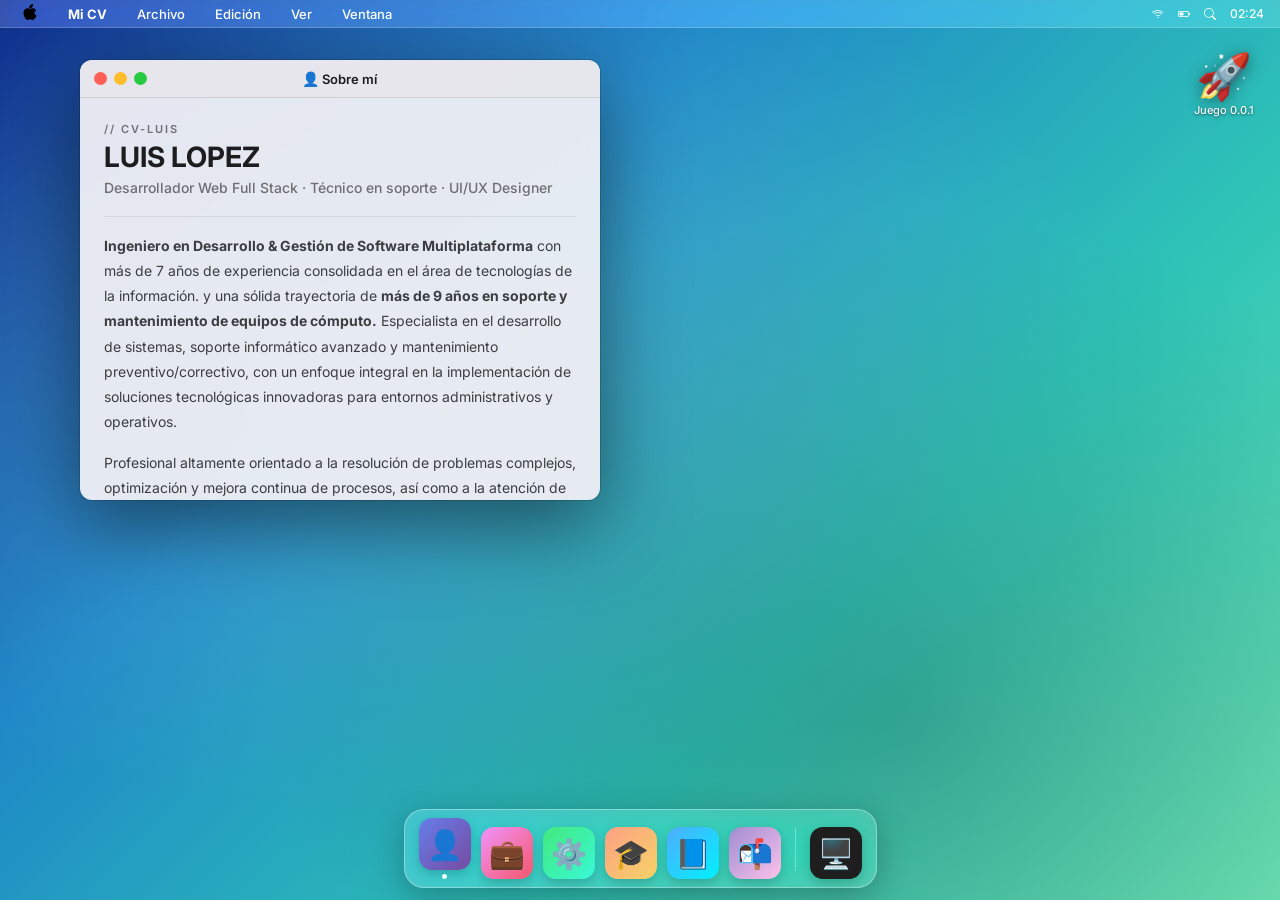
==== commit f57e39da: "Update index.html" ====
--- a/index.html
+++ b/index.html
@@ -4,7 +4,7 @@
 <head>
   <meta charset="UTF-8" />
   <meta name="viewport" content="width=device-width, initial-scale=1.0, maximum-scale=1.0" />
-  <title>Mi CV — macOS</title>
+  <title>Portafolio-LuisLopez</title>
   <link href="https://fonts.googleapis.com/css2?family=Inter:wght@300;400;500;600;700;800&display=swap"
     rel="stylesheet" />
   <link href="https://cdn.jsdelivr.net/npm/bootstrap-icons@1.11.3/font/bootstrap-icons.min.css" rel="stylesheet" />
@@ -1196,7 +1196,7 @@
   <div class="menubar">
     <div class="menubar-left">
       <span class="menubar-item" style="font-size:15px"><img src="icono.png" alt=""></span>
-      <span class="menubar-item bold">Mi CV</span>
+      <span class="menubar-item bold" onclick="window.open('CV-Luis.pdf', '_blank')">Mi CV</span>
       <span class="menubar-item">Archivo</span>
       <span class="menubar-item">Edición</span>
       <span class="menubar-item">Ver</span>
@@ -1439,7 +1439,7 @@
       </div>
       <div class="ios-dock-item" onclick="openPanel('skills')">
         <div class="ios-dock-icon" style="background:linear-gradient(135deg,#43e97b,#38f9d7)">⚙️</div>
-        <div class="ios-dock-label">Skills</div>
+        <div class="ios-dock-label">Habilidades</div>
       </div>
       <div class="ios-dock-item" onclick="openPanel('projects')">
         <div class="ios-dock-icon" style="background:linear-gradient(135deg,#4facfe,#00f2fe)">📘</div>
@@ -1552,7 +1552,7 @@
     const CONTENT = {
       about: `
     <p class="win-section-label">// CV-Luis</p>
-    <h1 class="win-h1">LUIS EDUARDO LOPEZ AKE</h1>
+    <h1 class="win-h1">LUIS LOPEZ</h1>
     <p class="win-role">Desarrollador Web Full Stack · Técnico en soporte · UI/UX Designer</p>
     <div class="win-divider"></div>
     <p class="win-about-text"> <strong>Ingeniero en Desarrollo & Gestión de Software Multiplataforma</strong> con más de 7 años de experiencia consolidada en el área de tecnologías de la información. 
@@ -1706,7 +1706,7 @@
 
     <div class="win-divider"></div>
     <h2 class="win-subtitle">Cursos</h2>
-    <div class="edu-card"><div class="edu-icon">📜</div><div><p class="edu-degree">Livewire 3 desde Cero</p><p class="edu-school">Udemy</p><span class="edu-year">2022</span></div></div>
+    <div class="edu-card"><div class="edu-icon">📜</div><div><p class="edu-degree">Livewire 3 desde Cero</p><p class="edu-school">Udemy</p><span class="edu-year">2023</span></div></div>
     <div class="edu-card"><div class="edu-icon">📜</div><div><p class="edu-degree">Laravel desde Cero</p><p class="edu-school">Laravel learn</p><span class="edu-year">2022</span></div></div>
     <div class="edu-card"><div class="edu-icon">📜</div><div><p class="edu-degree">Programming Essentials in Python</p><p class="edu-school">(CISCO) PCAP</p><span class="edu-year">2019</span></div></div>
     <div class="edu-card"><div class="edu-icon">📜</div><div><p class="edu-degree">Routing and Switching Essentials</p><p class="edu-school">(CISCO) CCNA R&S</p><span class="edu-year">2019</span></div></div>
@@ -2108,4 +2108,4 @@
   </script>
 </body>
 
-</html>+</html>
